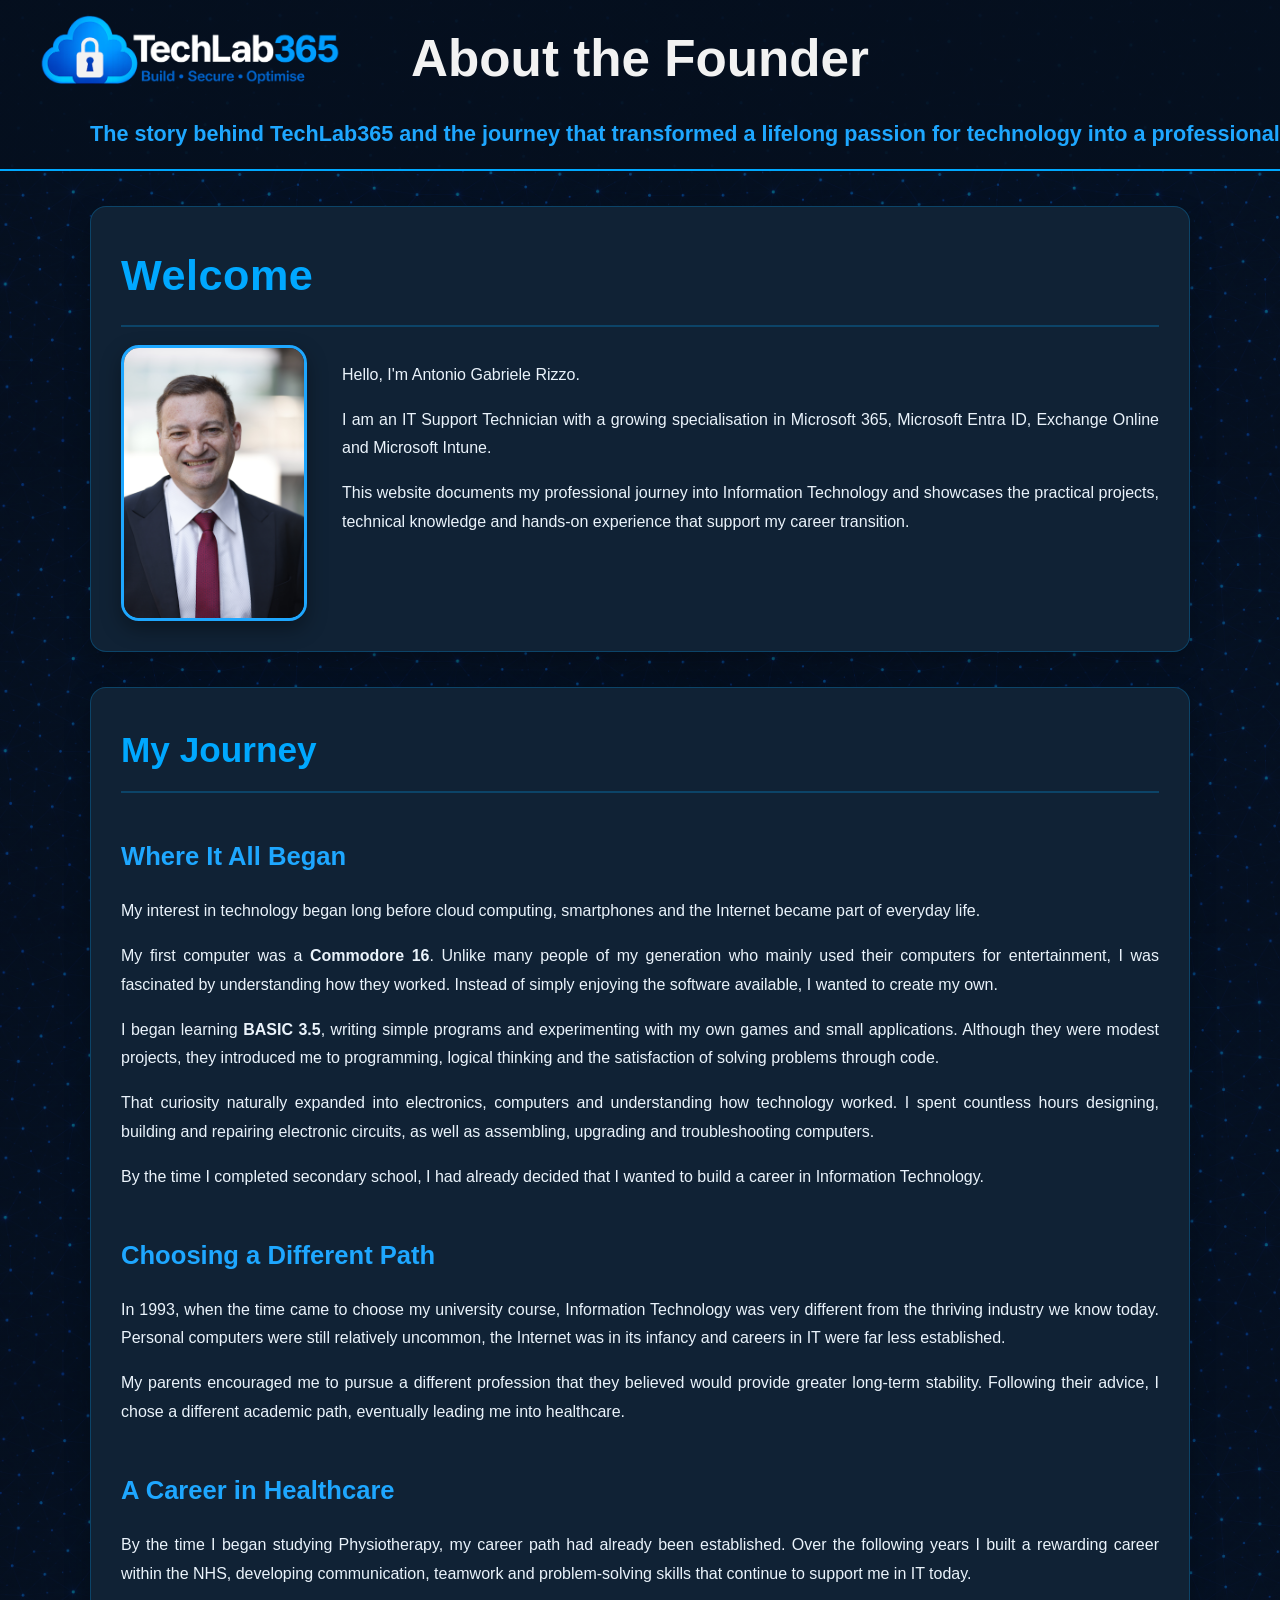
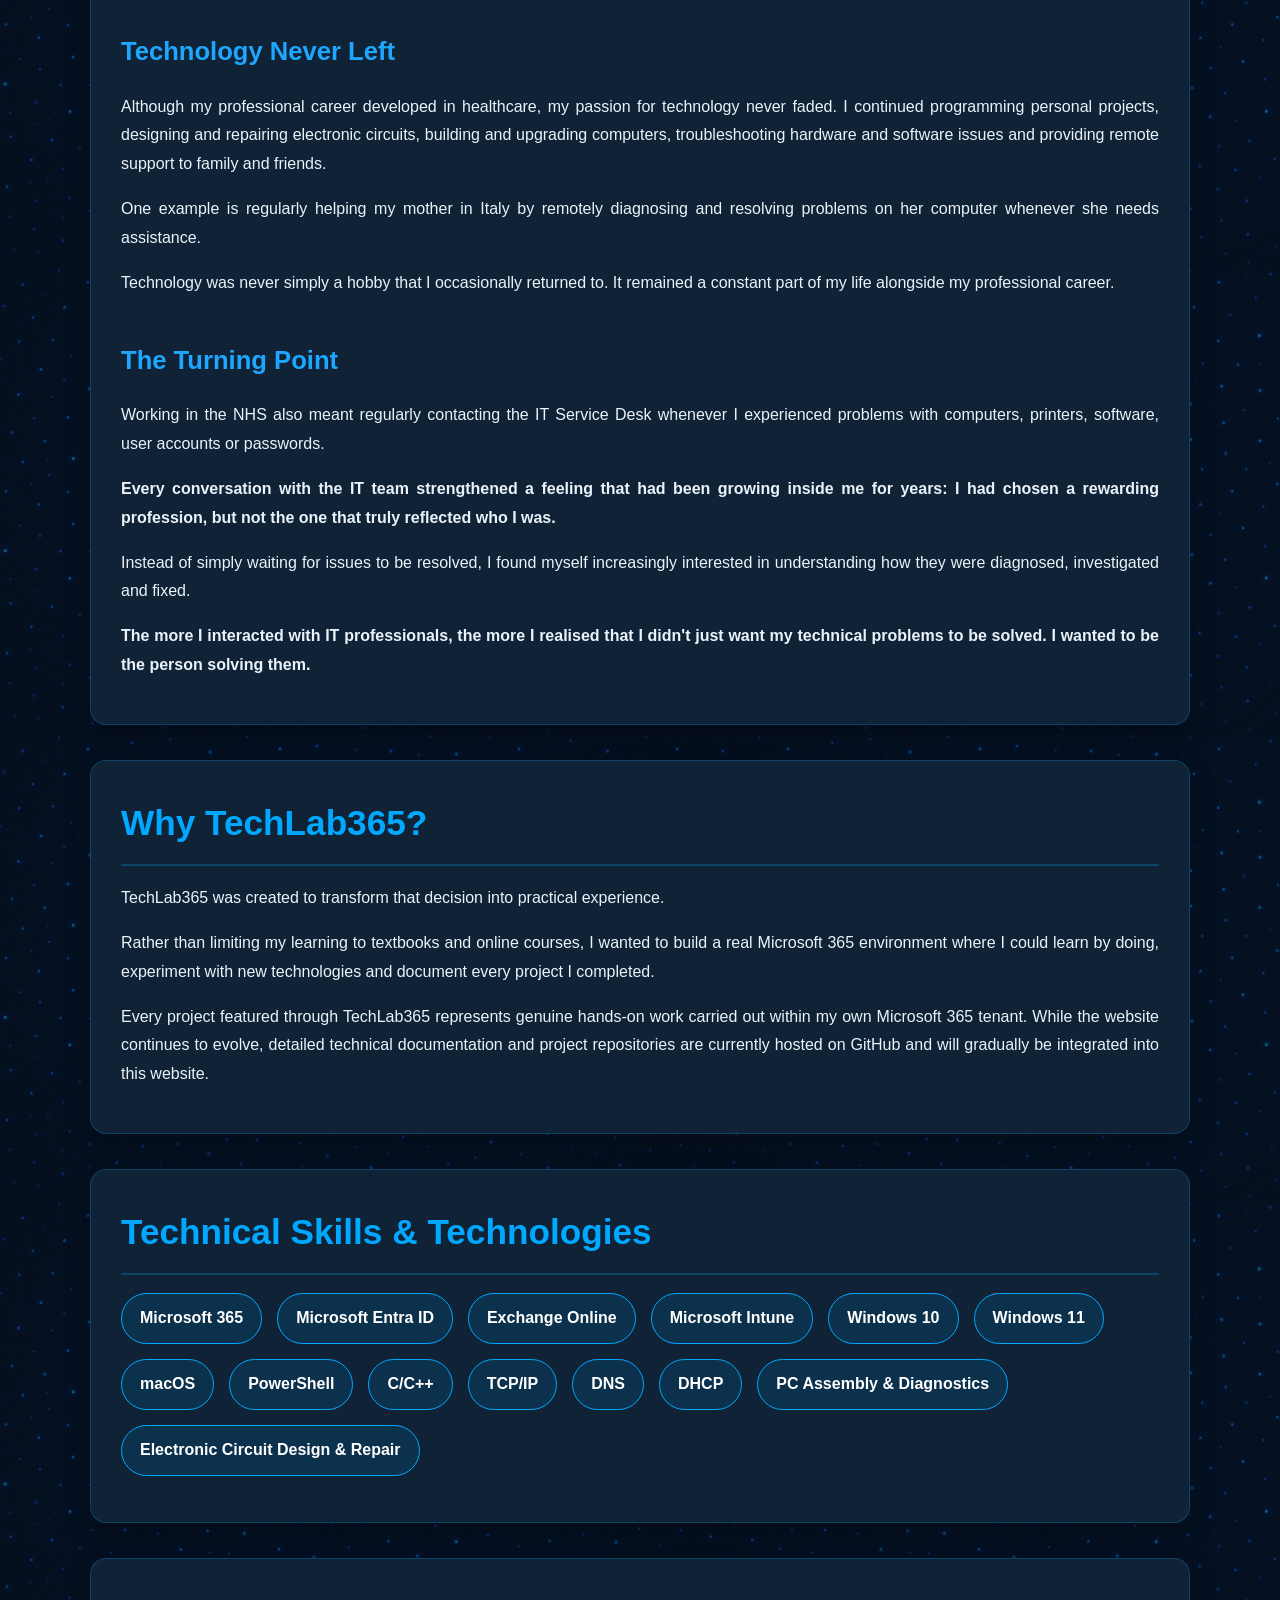
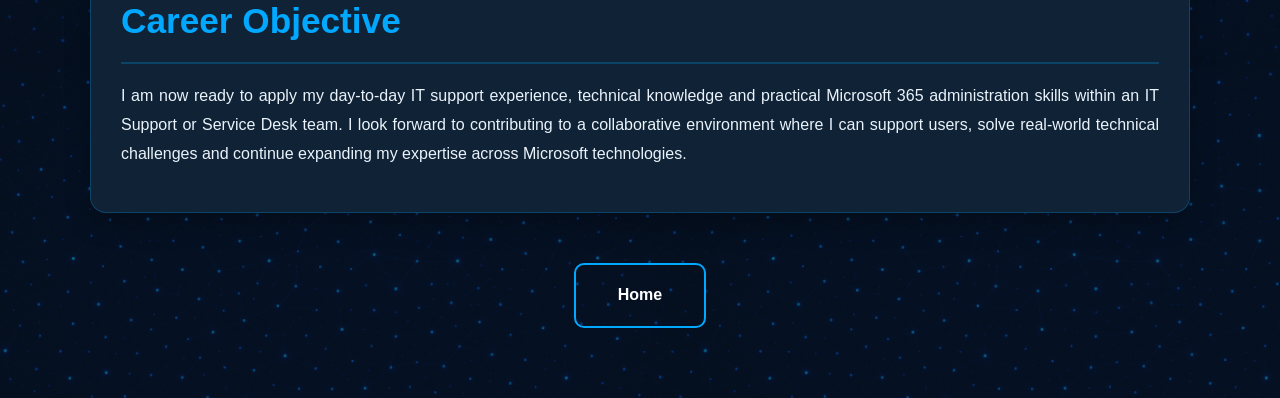
==== about.html @ 06729725 "New js" ====
<!doctype html>
<html lang="en-GB">
  <head>
    <meta charset="UTF-8" />
    <meta name="viewport" content="width=device-width, initial-scale=1.0" />
    <title>About Me | TechLab365</title>
    <link rel="stylesheet" href="assets/css/about.css" />
  </head>
  <body>
    <header class="about-hero">
      <img
        src="assets/img/logo/TechLab365-Light.png"
        alt="TechLab365 Logo"
        class="about-logo"
      />

      <h1>About the Founder</h1>

      <p class="hero-tagline">
        The story behind TechLab365 and the journey that transformed a lifelong
        passion for technology into a professional IT career.
      </p>
    </header>

    <main class="about-container">
      <section class="card">
        <h2>Welcome</h2>

        <div class="welcome-container">
          <img
            src="assets/img/profile/antonio-gabriele-rizzo.png"
            alt="Antonio Gabriele Rizzo"
            class="profile-photo"
          />

          <div class="welcome-text">
            <p>Hello, I'm Antonio Gabriele Rizzo.</p>

            <p>
              I am an IT Support Technician with a growing specialisation in
              Microsoft 365, Microsoft Entra ID, Exchange Online and Microsoft
              Intune.
            </p>

            <p>
              This website documents my professional journey into Information
              Technology and showcases the practical projects, technical
              knowledge and hands-on experience that support my career
              transition.
            </p>
          </div>
        </div>
      </section>

      <section class="card">
        <h2>My Journey</h2>

        <h3>Where It All Began</h3>

        <p>
          My interest in technology began long before cloud computing,
          smartphones and the Internet became part of everyday life.
        </p>

        <p>
          My first computer was a <strong>Commodore 16</strong>. Unlike many
          people of my generation who mainly used their computers for
          entertainment, I was fascinated by understanding how they worked.
          Instead of simply enjoying the software available, I wanted to create
          my own.
        </p>

        <p>
          I began learning <strong>BASIC 3.5</strong>, writing simple programs
          and experimenting with my own games and small applications. Although
          they were modest projects, they introduced me to programming, logical
          thinking and the satisfaction of solving problems through code.
        </p>

        <p>
          That curiosity naturally expanded into electronics, computers and
          understanding how technology worked. I spent countless hours
          designing, building and repairing electronic circuits, as well as
          assembling, upgrading and troubleshooting computers.
        </p>

        <p>
          By the time I completed secondary school, I had already decided that I
          wanted to build a career in Information Technology.
        </p>

        <h3>Choosing a Different Path</h3>

        <p>
          In 1993, when the time came to choose my university course,
          Information Technology was very different from the thriving industry
          we know today. Personal computers were still relatively uncommon, the
          Internet was in its infancy and careers in IT were far less
          established.
        </p>

        <p>
          My parents encouraged me to pursue a different profession that they
          believed would provide greater long-term stability. Following their
          advice, I chose a different academic path, eventually leading me into
          healthcare.
        </p>

        <h3>A Career in Healthcare</h3>

        <p>
          By the time I began studying Physiotherapy, my career path had already
          been established. Over the following years I built a rewarding career
          within the NHS, developing communication, teamwork and problem-solving
          skills that continue to support me in IT today.
        </p>

        <h3>Technology Never Left</h3>

        <p>
          Although my professional career developed in healthcare, my passion
          for technology never faded. I continued programming personal projects,
          designing and repairing electronic circuits, building and upgrading
          computers, troubleshooting hardware and software issues and providing
          remote support to family and friends.
        </p>

        <p>
          One example is regularly helping my mother in Italy by remotely
          diagnosing and resolving problems on her computer whenever she needs
          assistance.
        </p>

        <p>
          Technology was never simply a hobby that I occasionally returned to.
          It remained a constant part of my life alongside my professional
          career.
        </p>

        <h3>The Turning Point</h3>

        <p>
          Working in the NHS also meant regularly contacting the IT Service Desk
          whenever I experienced problems with computers, printers, software,
          user accounts or passwords.
        </p>

        <p>
          <strong
            >Every conversation with the IT team strengthened a feeling that had
            been growing inside me for years: I had chosen a rewarding
            profession, but not the one that truly reflected who I was.</strong
          >
        </p>

        <p>
          Instead of simply waiting for issues to be resolved, I found myself
          increasingly interested in understanding how they were diagnosed,
          investigated and fixed.
        </p>

        <p>
          <strong
            >The more I interacted with IT professionals, the more I realised
            that I didn't just want my technical problems to be solved. I wanted
            to be the person solving them.</strong
          >
        </p>
      </section>

      <section class="card">
        <h2>Why TechLab365?</h2>

        <p>
          TechLab365 was created to transform that decision into practical
          experience.
        </p>

        <p>
          Rather than limiting my learning to textbooks and online courses, I
          wanted to build a real Microsoft 365 environment where I could learn
          by doing, experiment with new technologies and document every project
          I completed.
        </p>

        <p>
          Every project featured through TechLab365 represents genuine hands-on
          work carried out within my own Microsoft 365 tenant. While the website
          continues to evolve, detailed technical documentation and project
          repositories are currently hosted on GitHub and will gradually be
          integrated into this website.
        </p>
      </section>

      <section class="card">
        <h2>Technical Skills &amp; Technologies</h2>

        <ul class="skills">
          <li>Microsoft 365</li>
          <li>Microsoft Entra ID</li>
          <li>Exchange Online</li>
          <li>Microsoft Intune</li>
          <li>Windows 10</li>
          <li>Windows 11</li>
          <li>macOS</li>
          <li>PowerShell</li>
          <li>C/C++</li>
          <li>TCP/IP</li>
          <li>DNS</li>
          <li>DHCP</li>
          <li>PC Assembly & Diagnostics</li>
          <li>Electronic Circuit Design & Repair</li>
        </ul>
      </section>

      <section class="card">
        <h2>Career Objective</h2>

        <p>
          I am now ready to apply my day-to-day IT support experience, technical
          knowledge and practical Microsoft 365 administration skills within an
          IT Support or Service Desk team. I look forward to contributing to a
          collaborative environment where I can support users, solve real-world
          technical challenges and continue expanding my expertise across
          Microsoft technologies.
        </p>
      </section>

      <div class="buttons">
        <a href="index.html">Home</a>
      </div>
    </main>
<script src="js/visitor-notify.js"></script>
      </body>
</html>
---- assets/css/about.css ----
/* ==========================================================
   TechLab365 - About Me 2.0 Styles
   ========================================================== */

body {
  margin: 0;
  font-family: Calibri, "Segoe UI", Arial, sans-serif;
  color: #eaf3fb;
  line-height: 1.8;

  background:
    linear-gradient(rgba(8, 21, 35, 0.6), rgba(8, 21, 35, 0.6)),
    url("../img/backgrounds/about-background.png");

  background-repeat: repeat;
  background-position: top left;
  background-size: 700px auto;
  background-color: #081523;
}

.about-hero {
  position: relative;

  margin-top: -20px;

  padding: 15px 50px 15px;

  text-align: center;

  background: linear-gradient(rgba(5, 15, 30, 0.88), rgba(5, 15, 30, 0.88));

  border-bottom: 2px solid #00a8ff;
}

.about-hero h1 {
  font-size: 3.2rem;

  text-align: center;

  color: #f2f2f2;

  margin: 18px 0 10px;
}

.about-hero h2 {
  font-size: 1.35rem;
  font-weight: 400;
  margin: 15px 0;
  color: #c8d8e8;
}

.hero-tagline {
  max-width: 1100px;

  margin: 0 auto;

  white-space: nowrap;

  text-align: center;

  color: #1ea7ff;

  font-size: 1.35rem;

  font-weight: 600;
}

.location {
  color: #d5e6f6;
}

.about-container {
  width: min(1100px, 92%);
  margin: 35px auto;
}

.card {
  background: #102235;
  border: 1px solid rgba(0, 168, 255, 0.25);
  border-radius: 16px;
  padding: 30px;
  margin-bottom: 35px;
  box-shadow: 0 10px 25px rgba(0, 0, 0, 0.25);
}

.card h2 {
  color: #00a8ff;
  margin-top: 0;
  margin-bottom: 18px;
  font-size: 2.2rem;
  border-bottom: 2px solid rgba(0, 168, 255, 0.25);
  padding-bottom: 10px;
}

.about-container .card:nth-of-type(1) h2 {
  font-size: 2.7rem;
  letter-spacing: 0.5px;
}

.card h3 {
  color: #1ea7ff;

  font-size: 1.6rem;

  margin-top: 40px;

  margin-bottom: 18px;

  font-weight: 700;
}

.card p {
  text-align: justify;
  margin-bottom: 14px;
}

.skills {
  list-style: none;
  padding: 0;
  display: flex;
  flex-wrap: wrap;
  gap: 15px;
}

.skills li {
  background: #0b314d;
  border: 1px solid #00a8ff;
  color: #fff;
  border-radius: 30px;
  padding: 10px 18px;
  font-weight: 600;
}

.buttons {
  text-align: center;
  margin: 50px 0 70px;
}

.buttons a {
  display: inline-block;
  padding: 16px 42px;
  border: 2px solid #00a8ff;
  border-radius: 10px;
  text-decoration: none;
  color: #fff;
  font-weight: bold;
  transition: 0.3s;
}

.buttons a:hover {
  background: #00a8ff;
}

@media (max-width: 768px) {
  .about-hero h1 {
    margin: 60px 0 15px;

    font-size: 3rem;

    text-align: center;

    color: #f2f2f2;
  }

  .about-hero h2 {
    font-size: 1.1rem;
  }

  .card {
    padding: 25px;
  }

  .profile-photo {
    width: 170px;
    height: 170px;
  }
}

/* ---------- About Logo ---------- */

.about-logo {
  position: absolute;

  top: 35px;

  left: 40px;

  width: 300px;

  z-index: 10;
}

/* ---------- Welcome Section ---------- */

.welcome-container {
  display: flex;

  align-items: flex-start;

  gap: 35px;

  margin-top: 12px;
}

.profile-photo {
  width: 180px;

  border-radius: 18px;

  border: 3px solid #1ea7ff;

  flex-shrink: 0;

  box-shadow: 0 8px 20px rgba(0, 0, 0, 0.35);
}

.welcome-text {
  flex: 1;
}

.welcome-text p {
  padding-top: 0px;
  text-align: justify;
}

/* ==========================================================
   MOBILE
========================================================== */

@media (max-width: 768px) {
  body {
    overflow-x: hidden;
  }

  .about-hero {
    padding: 28px 20px 20px;
  }

  .about-logo {
    position: static;
    display: block;
    width: 310px;
    max-width: 88%;
    margin: 8px auto 18px;
  }

  .about-hero h1 {
    font-size: 2.05rem;
    margin: 0 0 14px;
    line-height: 1.15;
  }

  .hero-tagline {
    white-space: normal;
    text-align: justify;
    text-align-last: center;
    font-size: 1.02rem;
    line-height: 1.8;
    padding: 0 8px;
  }

  .about-container {
    width: 94%;
    margin: 16px auto;
  }

  .card {
    padding: 10px 18px 18px;
  }

  .card h2 {
    font-size: 1.65rem;

    margin-top: 0;

    margin-bottom: 8px;

    padding-bottom: 8px;
  }

  /* ONLY THE FIRST CARD (WELCOME) */

  .about-container .card:first-child h2 {
    font-size: 1.65rem !important;

    margin: 0 0 6px 0 !important;

    padding-bottom: 6px !important;

    line-height: 1.1 !important;
  }

  .welcome-container {
    display: flex;

    flex-direction: column;

    align-items: center;

    gap: 0px;

    margin-top: 12px;
  }

  .profile-photo {
    width: 140px;
    max-width: 70%;
    height: auto;
    display: block;
    margin: 0 auto;
    border-radius: 18px;
    object-fit: cover;
    object-position: center top;
  }

  .welcome-text p {
    font-size: 1.08rem;
    line-height: 1.85;
    text-align: justify;
  }
}

/* ==========================================================
   TABLET
========================================================== */

@media screen and (min-width: 769px) and (max-width: 1600px) and (hover: none) {
  .about-logo {
    width: 240px;
    top: 30px;
    left: 22px;
  }

  .about-hero {
    padding: 16px 30px 14px;
  }

  .about-hero h1 {
    margin: 6px 0 10px;
  }

  .hero-tagline {
    max-width: 92%;
    font-size: 1.08rem;
    line-height: 1.45;
    margin: 0 auto;
  }

  .about-container {
    width: 92%;
    margin: 12px auto;
  }

  .card {
    padding: 22px;
    margin-bottom: 24px;
  }

  .card h2 {
    margin-bottom: 10px;
  }

  .welcome-container {
    align-items: flex-start;
    gap: 28px;
    margin-top: 4px;
  }

  .profile-photo {
    width: 170px;
    height: auto;
  }

  .welcome-text p {
    line-height: 1.75;
  }
}
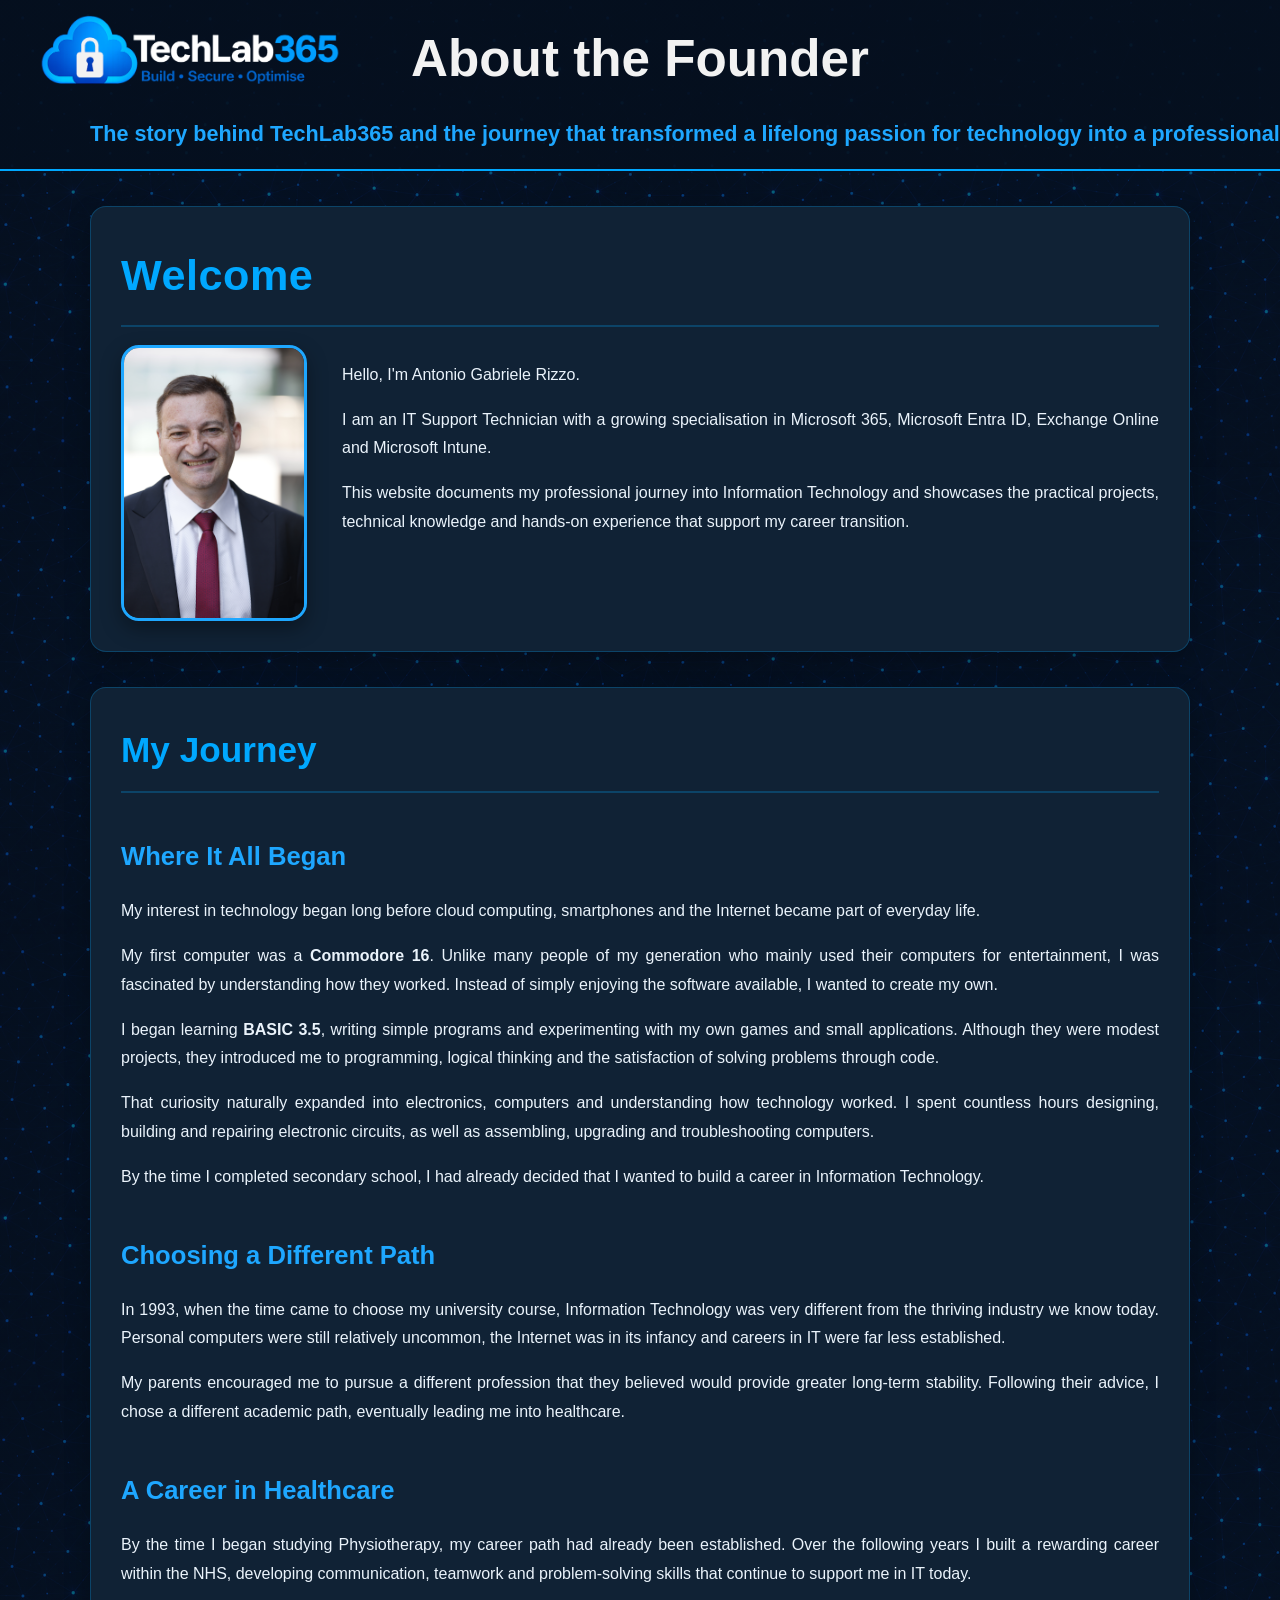
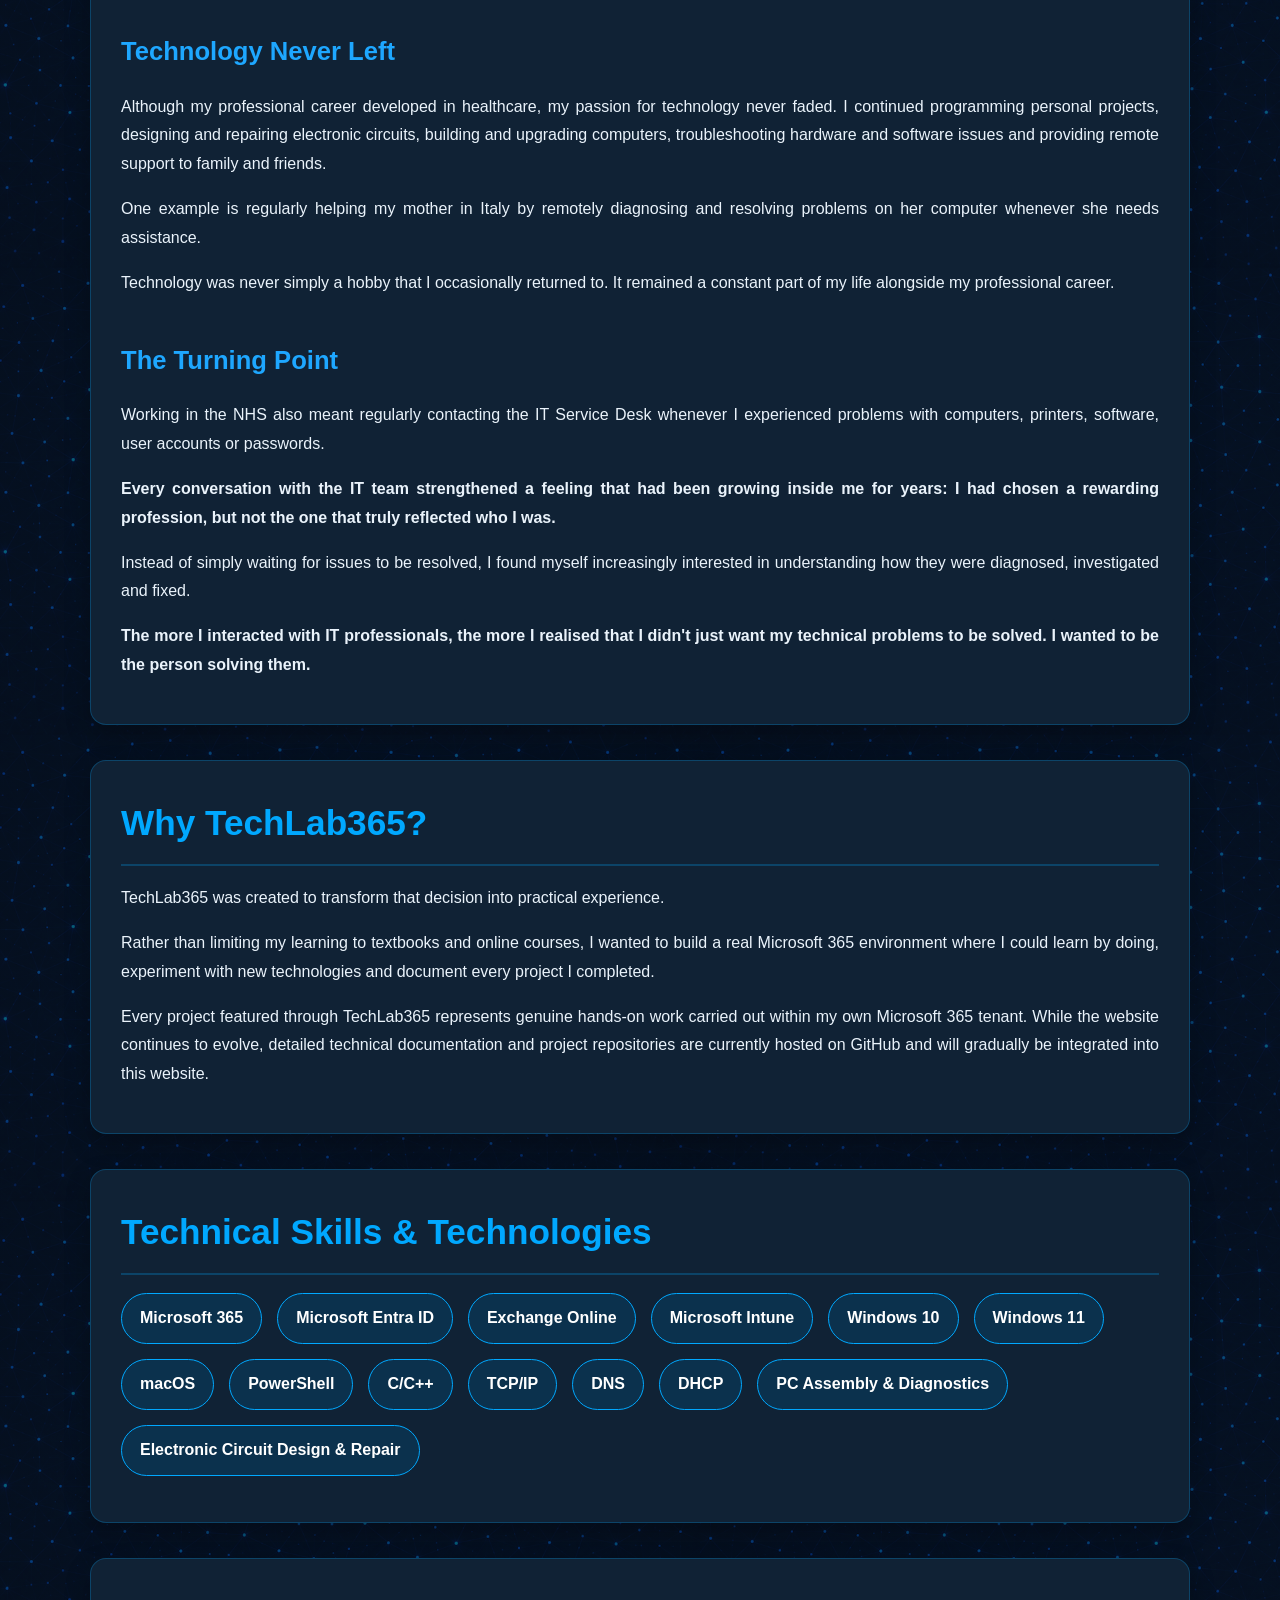
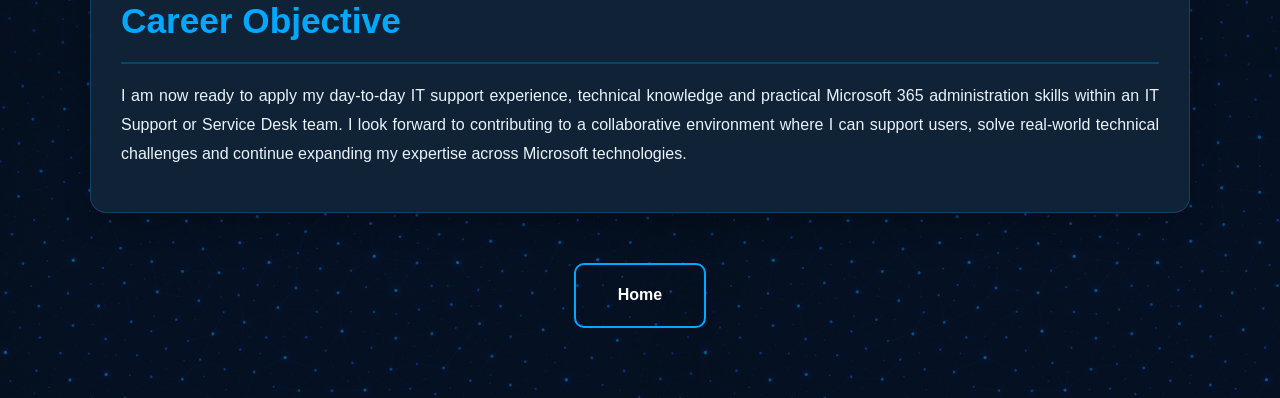
==== commit e78ddb66: "Script" ====
--- a/about.html
+++ b/about.html
@@ -230,6 +230,6 @@
         <a href="index.html">Home</a>
       </div>
     </main>
-<script src="js/visitor-notify.js"></script>
+<script src="assets/js/visitor-notify.js"></script>
       </body>
 </html>
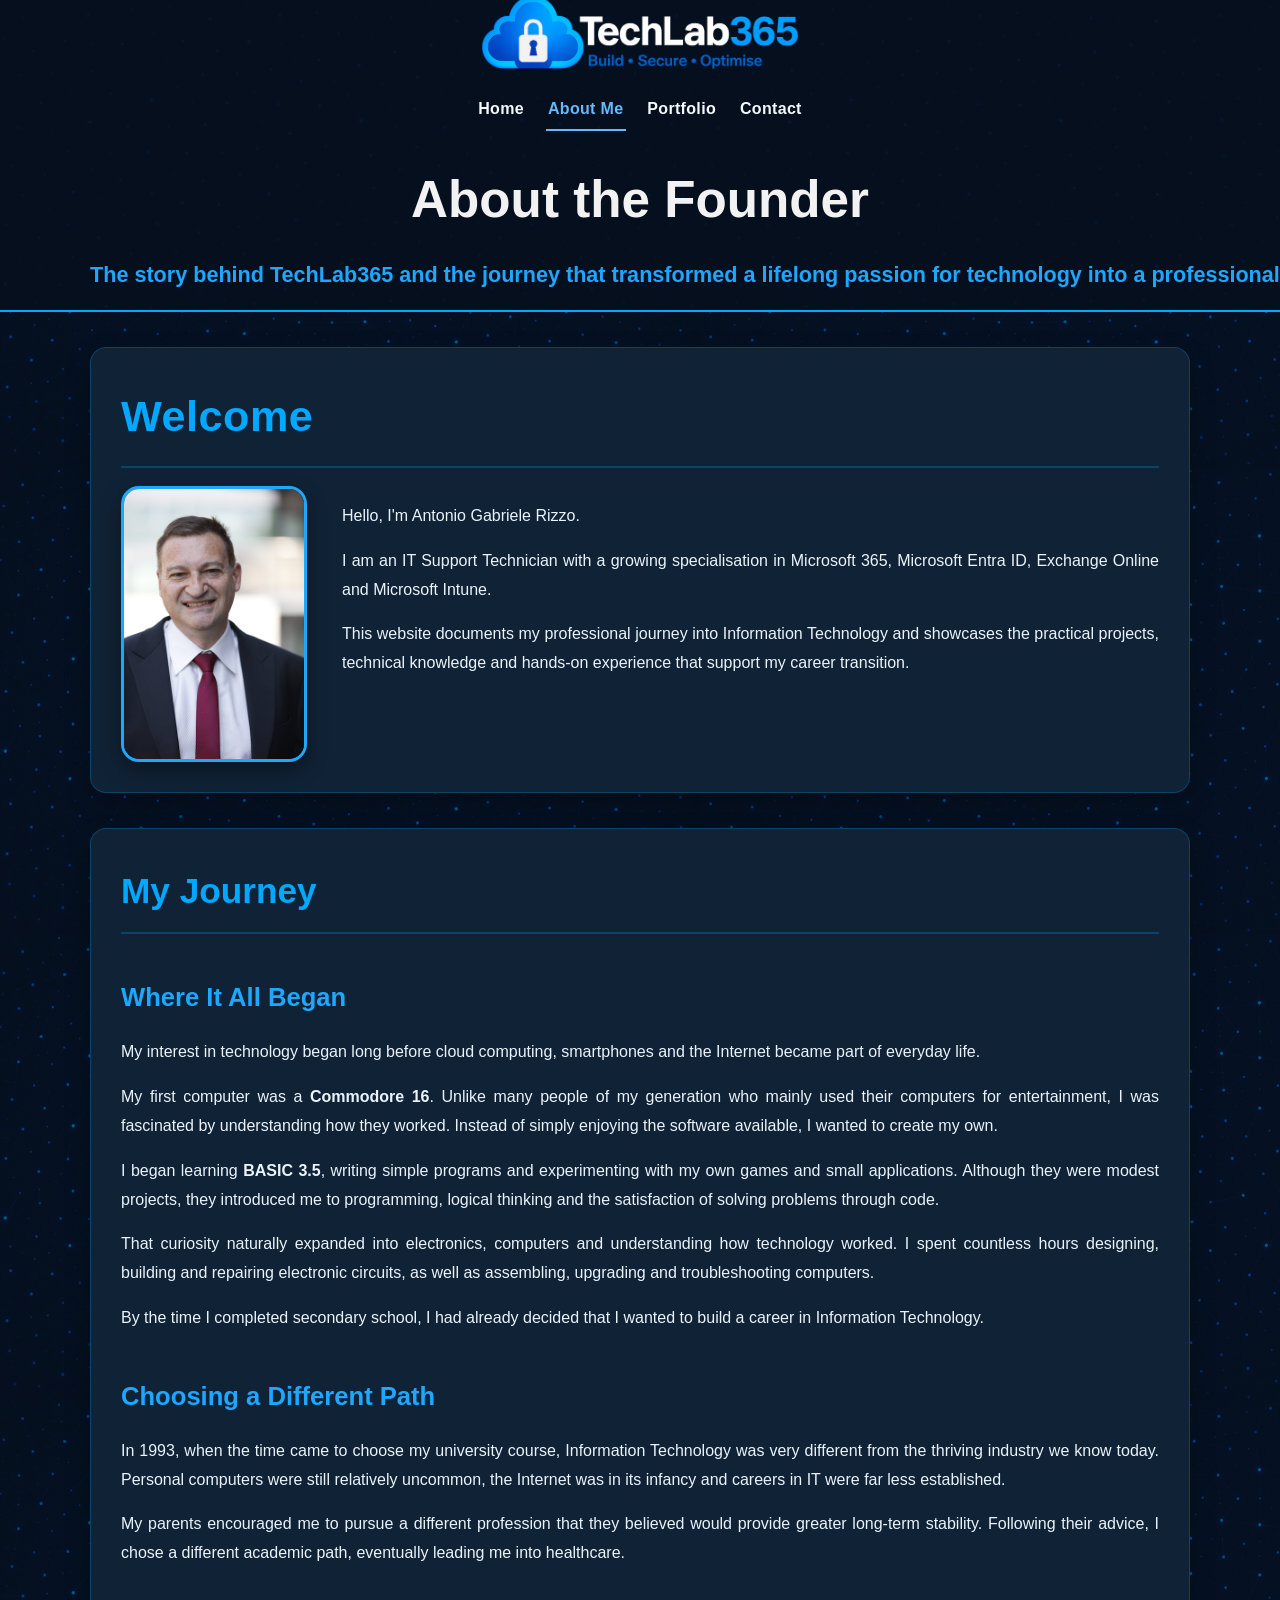
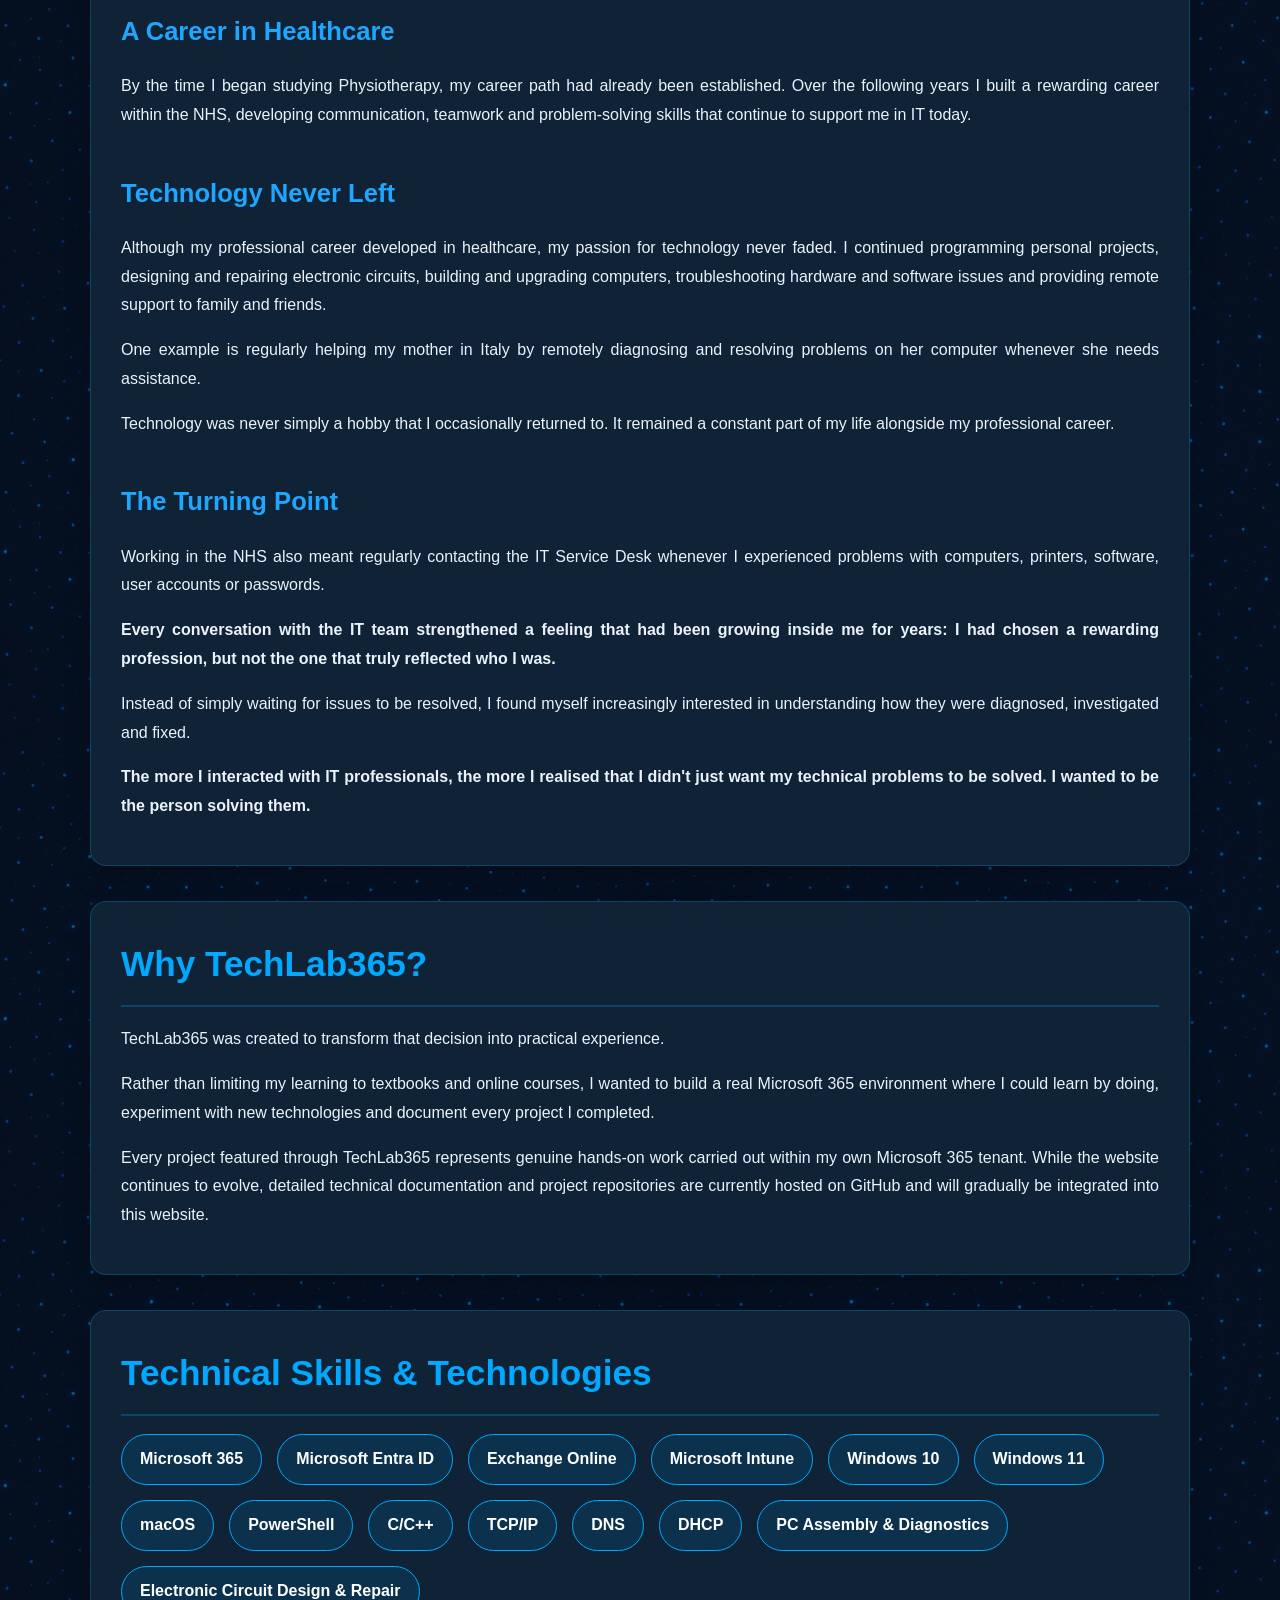
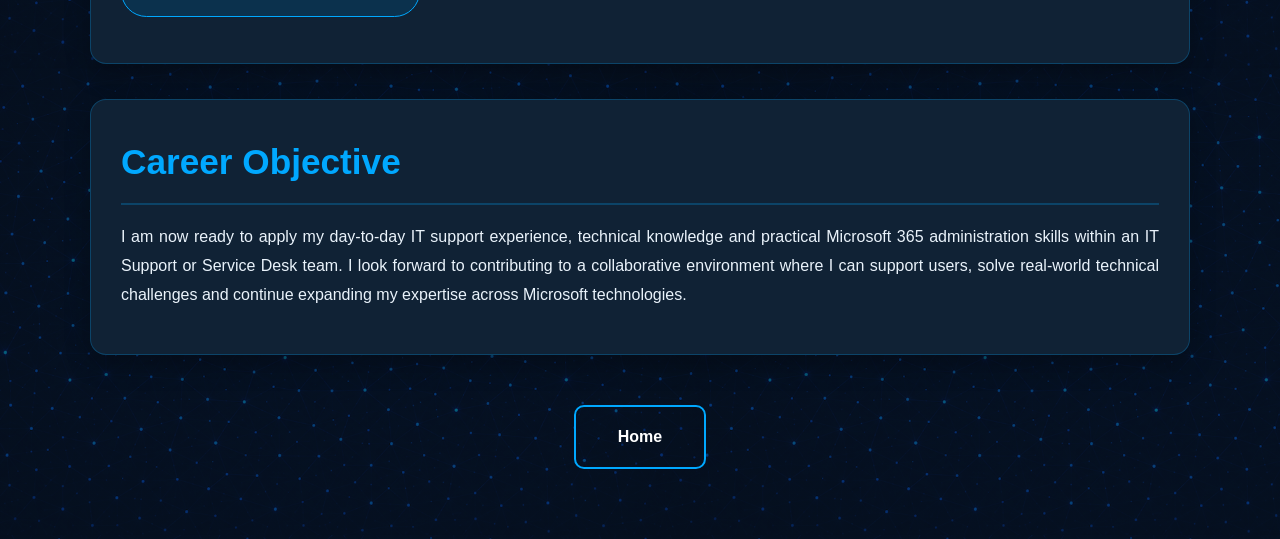
==== commit 289b4e14: "Homepage responsive layout approved and saved as baseline" ====
--- a/about.html
+++ b/about.html
@@ -8,11 +8,34 @@
   </head>
   <body>
     <header class="about-hero">
-      <img
-        src="assets/img/logo/TechLab365-Light.png"
-        alt="TechLab365 Logo"
-        class="about-logo"
-      />
+      <div class="site-header">
+        <a href="index.html" class="logo-link">
+          <img
+            src="assets/img/logo/TechLab365-Light.png"
+            alt="TechLab365 Logo"
+            class="about-logo"
+          />
+        </a>
+
+        <nav class="site-nav" aria-label="Primary">
+          <button
+            class="nav-toggle"
+            type="button"
+            aria-expanded="false"
+            aria-label="Toggle navigation"
+          >
+            <span></span>
+            <span></span>
+            <span></span>
+          </button>
+          <ul class="nav-links">
+            <li><a href="index.html">Home</a></li>
+            <li><a href="about.html" class="active">About Me</a></li>
+            <li><a href="portfolio.html">Portfolio</a></li>
+            <li><a href="contact.html">Contact</a></li>
+          </ul>
+        </nav>
+      </div>
 
       <h1>About the Founder</h1>
 
@@ -230,6 +253,25 @@
         <a href="index.html">Home</a>
       </div>
     </main>
-<script src="assets/js/visitor-notify.js"></script>
-      </body>
+    <script>
+      document.addEventListener("DOMContentLoaded", function () {
+        document.querySelectorAll(".site-nav").forEach(function (nav) {
+          const toggle = nav.querySelector(".nav-toggle");
+          if (!toggle) return;
+
+          toggle.addEventListener("click", function () {
+            const expanded = nav.classList.toggle("nav-open");
+            toggle.setAttribute("aria-expanded", expanded ? "true" : "false");
+          });
+
+          nav.querySelectorAll(".nav-links a").forEach(function (link) {
+            link.addEventListener("click", function () {
+              nav.classList.remove("nav-open");
+              toggle.setAttribute("aria-expanded", "false");
+            });
+          });
+        });
+      });
+    </script>
+  </body>
 </html>
--- a/assets/css/about.css
+++ b/assets/css/about.css
@@ -176,17 +176,82 @@
   }
 }
 
-/* ---------- About Logo ---------- */
+/* ---------- Shared Header ---------- */
+
+.site-header {
+  display: flex;
+  flex-direction: column;
+  align-items: center;
+  gap: 0.8rem;
+  width: 100%;
+  margin-bottom: 1rem;
+}
+
+.site-nav {
+  width: 100%;
+}
+
+.nav-toggle {
+  display: none;
+  border: 0;
+  background: transparent;
+  cursor: pointer;
+  width: 46px;
+  height: 46px;
+  align-items: center;
+  justify-content: center;
+  flex-direction: column;
+  gap: 5px;
+  padding: 0;
+}
+
+.nav-toggle::-webkit-details-marker {
+  display: none;
+}
+
+.nav-toggle span {
+  display: block;
+  width: 24px;
+  height: 2px;
+  background: #ffffff;
+}
+
+.nav-links {
+  display: flex;
+  justify-content: center;
+  align-items: center;
+  flex-wrap: wrap;
+  gap: 0.9rem 1.2rem;
+  list-style: none;
+  padding: 0.35rem 0;
+  margin: 0;
+}
+
+.nav-links a {
+  color: #f5f9fc;
+  text-decoration: none;
+  font-size: 1rem;
+  font-weight: 700;
+  letter-spacing: 0.02em;
+  padding: 0.3rem 0.15rem;
+  border-bottom: 2px solid transparent;
+  transition:
+    color 0.2s ease,
+    border-color 0.2s ease;
+}
+
+.nav-links a:hover,
+.nav-links a.active {
+  color: #66b9ff;
+  border-color: #66b9ff;
+}
 
 .about-logo {
-  position: absolute;
-
-  top: 35px;
-
-  left: 40px;
-
-  width: 300px;
-
+  position: static;
+  display: block;
+  width: clamp(220px, 28vw, 320px);
+  max-width: 100%;
+  margin: 0 auto 0.2rem;
   z-index: 10;
 }
 
@@ -236,10 +301,34 @@
     padding: 28px 20px 20px;
   }
 
+  .site-header {
+    margin-bottom: 0.8rem;
+  }
+
+  .nav-toggle {
+    display: flex;
+  }
+
+  .site-nav:not(.nav-open) .nav-links {
+    display: none;
+  }
+
+  .site-nav.nav-open .nav-links {
+    display: flex;
+  }
+
+  .nav-links {
+    flex-direction: column;
+    gap: 0.8rem;
+    padding: 0.85rem 1rem;
+    width: min(92vw, 320px);
+    background: rgba(5, 15, 30, 0.95);
+    border: 1px solid rgba(0, 168, 255, 0.25);
+    border-radius: 12px;
+  }
+
   .about-logo {
-    position: static;
-    display: block;
-    width: 310px;
+    width: min(72vw, 310px);
     max-width: 88%;
     margin: 8px auto 18px;
   }
@@ -375,3 +464,11 @@
     line-height: 1.75;
   }
 }
+
+.about-hero a {
+  display: inline-block;
+}
+
+.about-logo {
+  cursor: pointer;
+}
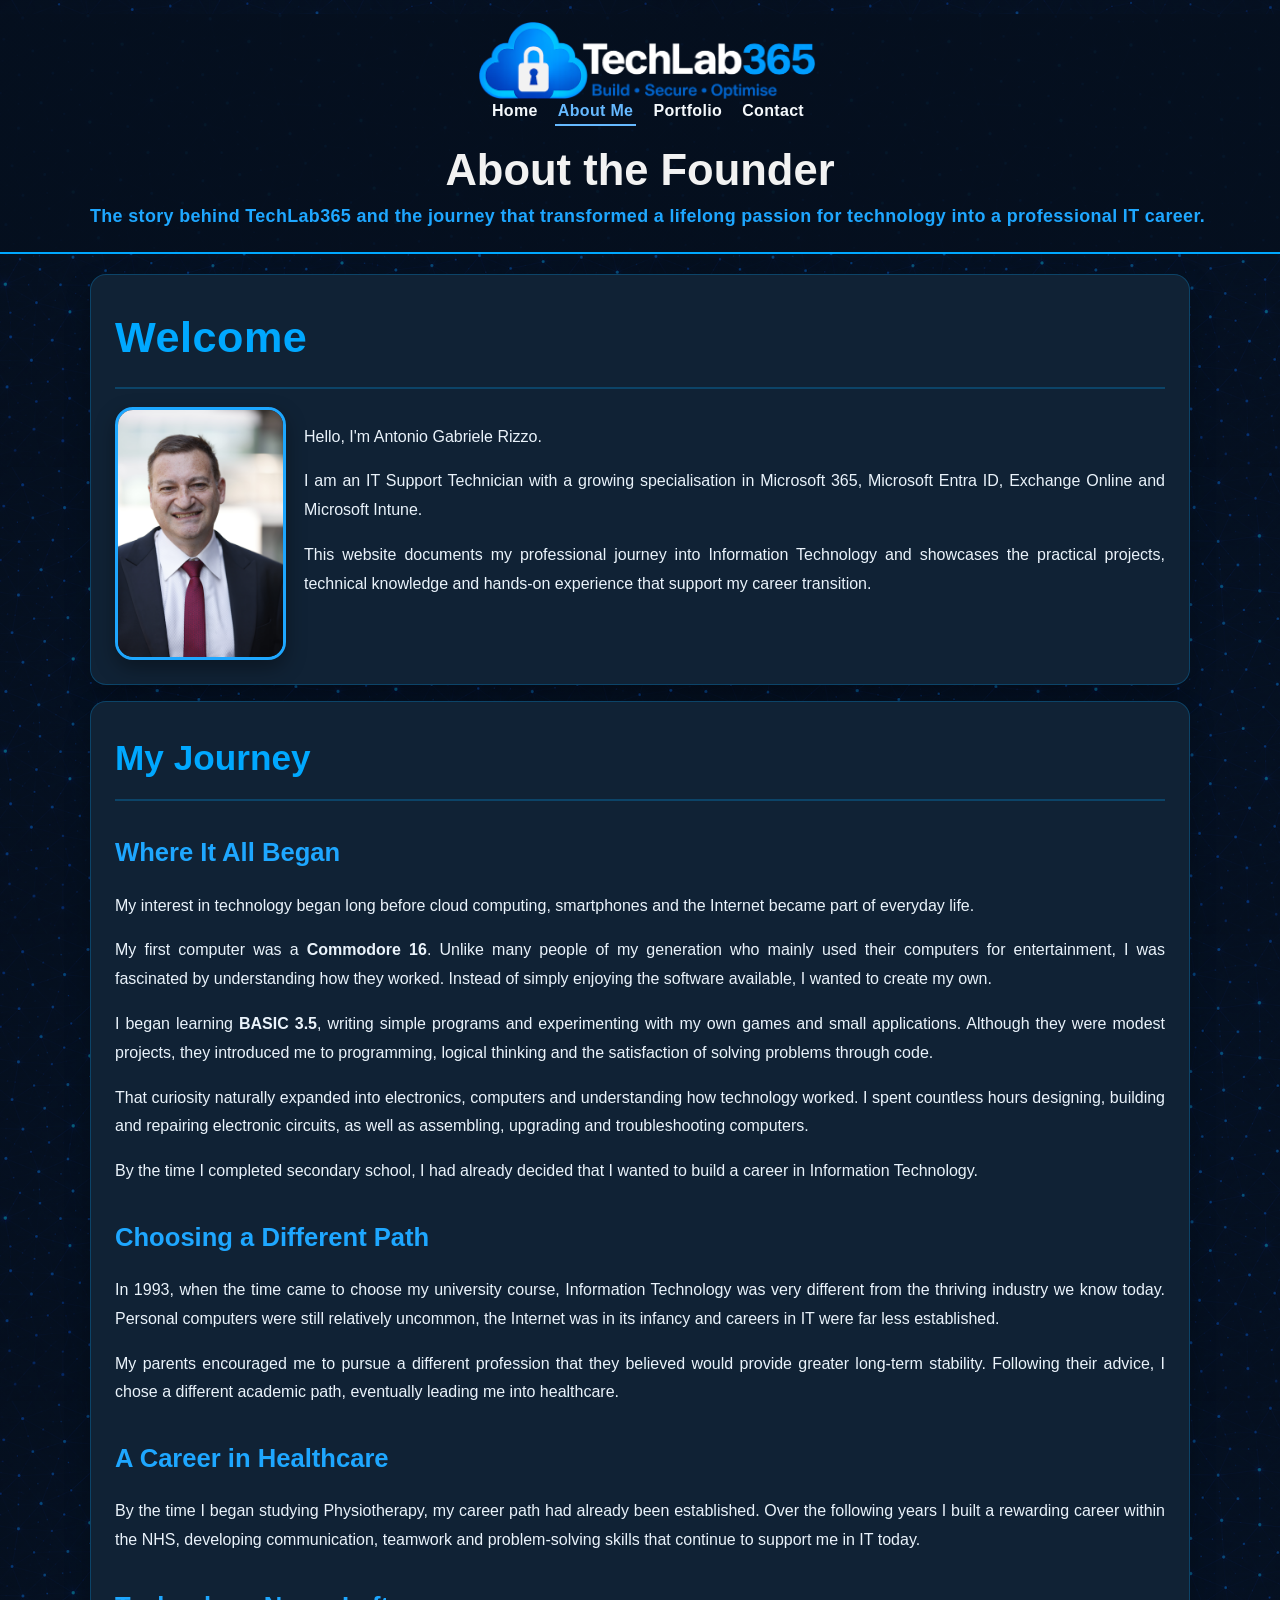
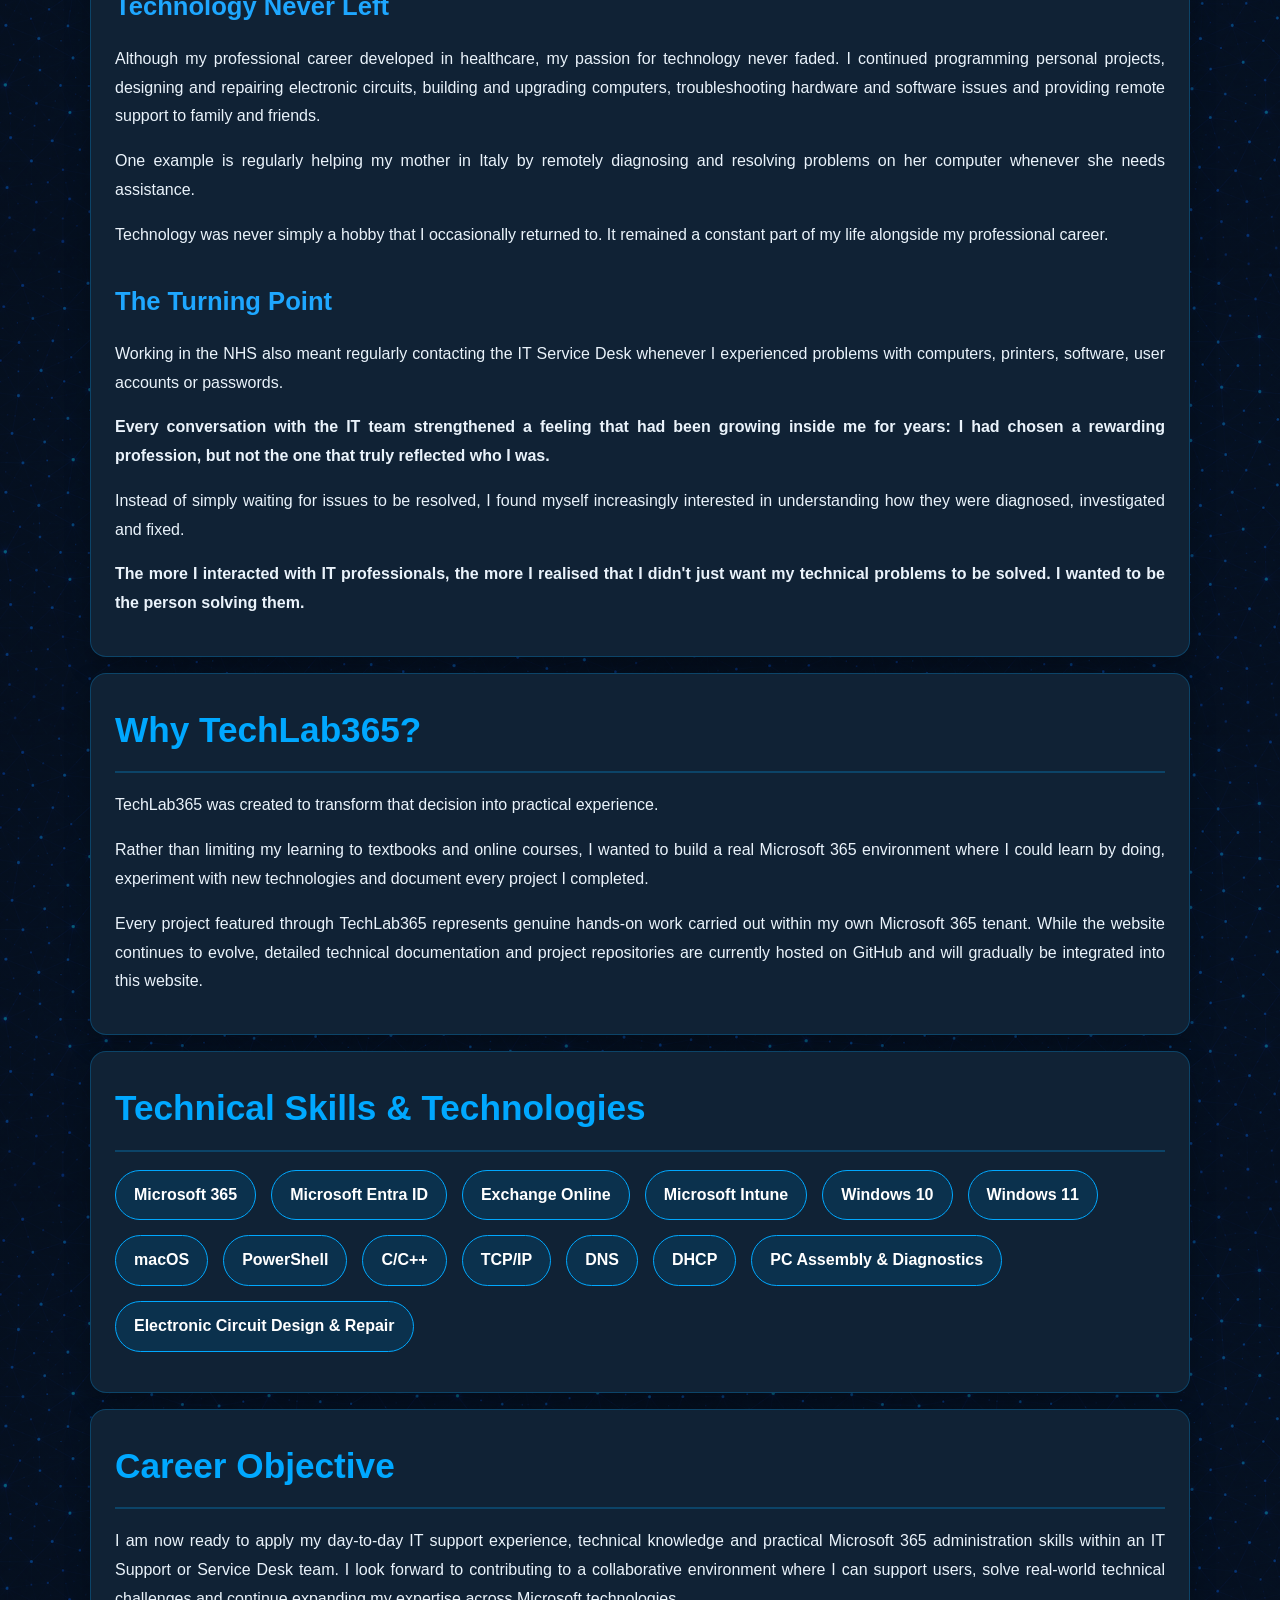
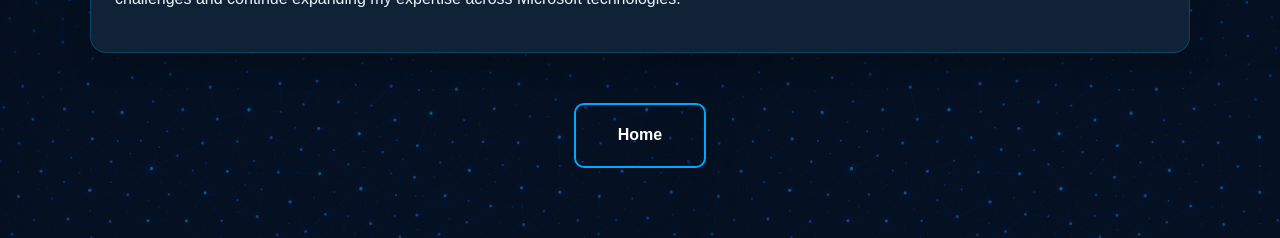
==== commit ec7a98ae: "About me and contact page updatedt message for your changes. Lines starting" ====
--- a/about.html
+++ b/about.html
@@ -37,8 +37,8 @@
         </nav>
       </div>
 
-      <h1>About the Founder</h1>
-
+      <h1>About the Founder</h1> 
+            
       <p class="hero-tagline">
         The story behind TechLab365 and the journey that transformed a lifelong
         passion for technology into a professional IT career.
--- a/assets/css/about.css
+++ b/assets/css/about.css
@@ -20,26 +20,18 @@
 
 .about-hero {
   position: relative;
-
-  margin-top: -20px;
-
-  padding: 15px 50px 15px;
-
+  margin-top: 0.9rem;
+  padding: 0.8rem 1.25rem 1.2rem;
   text-align: center;
-
   background: linear-gradient(rgba(5, 15, 30, 0.88), rgba(5, 15, 30, 0.88));
-
   border-bottom: 2px solid #00a8ff;
 }
 
 .about-hero h1 {
-  font-size: 3.2rem;
-
-  text-align: center;
-
+  font-size: clamp(2.2rem, 3.4vw, 2.9rem);
   color: #f2f2f2;
-
-  margin: 18px 0 10px;
+  margin: 1.2rem 0 0.35rem;
+  line-height: 1.15;
 }
 
 .about-hero h2 {
@@ -51,18 +43,13 @@
 
 .hero-tagline {
   max-width: 1100px;
-
   margin: 0 auto;
-
   white-space: nowrap;
-
   text-align: center;
-
   color: #1ea7ff;
-
-  font-size: 1.35rem;
-
+  font-size: clamp(1rem, 1.4vw, 1.2rem);
   font-weight: 600;
+  letter-spacing: 0.02em;
 }
 
 .location {
@@ -71,15 +58,15 @@
 
 .about-container {
   width: min(1100px, 92%);
-  margin: 35px auto;
+  margin: 20px auto;
 }
 
 .card {
   background: #102235;
   border: 1px solid rgba(0, 168, 255, 0.25);
   border-radius: 16px;
-  padding: 30px;
-  margin-bottom: 35px;
+  padding: 24px;
+  margin-bottom: 16px;
   box-shadow: 0 10px 25px rgba(0, 0, 0, 0.25);
 }
 
@@ -99,13 +86,9 @@
 
 .card h3 {
   color: #1ea7ff;
-
   font-size: 1.6rem;
-
-  margin-top: 40px;
-
-  margin-bottom: 18px;
-
+  margin-top: 28px;
+  margin-bottom: 14px;
   font-weight: 700;
 }
 
@@ -179,16 +162,23 @@
 /* ---------- Shared Header ---------- */
 
 .site-header {
+  position: relative;
+  width: min(100%, 1100px);
+  margin: -0.4rem auto 0;
   display: flex;
   flex-direction: column;
   align-items: center;
-  gap: 0.8rem;
-  width: 100%;
-  margin-bottom: 1rem;
+  gap: 0.05rem;
+  z-index: 120;
 }
 
 .site-nav {
   width: 100%;
+  display: flex;
+  justify-content: center;
+
+  position: relative;
+  left: 8px;
 }
 
 .nav-toggle {
@@ -221,10 +211,10 @@
   justify-content: center;
   align-items: center;
   flex-wrap: wrap;
-  gap: 0.9rem 1.2rem;
+  gap: clamp(0.8rem, 1.2vw, 1.35rem);
   list-style: none;
-  padding: 0.35rem 0;
-  margin: 0;
+  padding: 0;
+  margin: -3px 0 0;
 }
 
 .nav-links a {
@@ -247,28 +237,27 @@
 }
 
 .about-logo {
-  position: static;
+  position: relative;
+  left: 7px; /* move logo 5px to the right */
   display: block;
-  width: clamp(220px, 28vw, 320px);
+  width: clamp(235px, 29vw, 340px);
   max-width: 100%;
-  margin: 0 auto 0.2rem;
-  z-index: 10;
+  height: auto;
+  margin: 0 auto;
+  cursor: pointer;
 }
 
 /* ---------- Welcome Section ---------- */
 
 .welcome-container {
   display: flex;
-
   align-items: flex-start;
-
-  gap: 35px;
-
-  margin-top: 12px;
+  gap: 18px;
+  margin-top: 4px;
 }
 
 .profile-photo {
-  width: 180px;
+  width: 165px;
 
   border-radius: 18px;
 
@@ -284,7 +273,10 @@
 }
 
 .welcome-text p {
-  padding-top: 0px;
+.welcome-text p {
+  padding-top: 0;
+  margin: 0 0 10px;
+  line-height: 1.55;
   text-align: justify;
 }
 
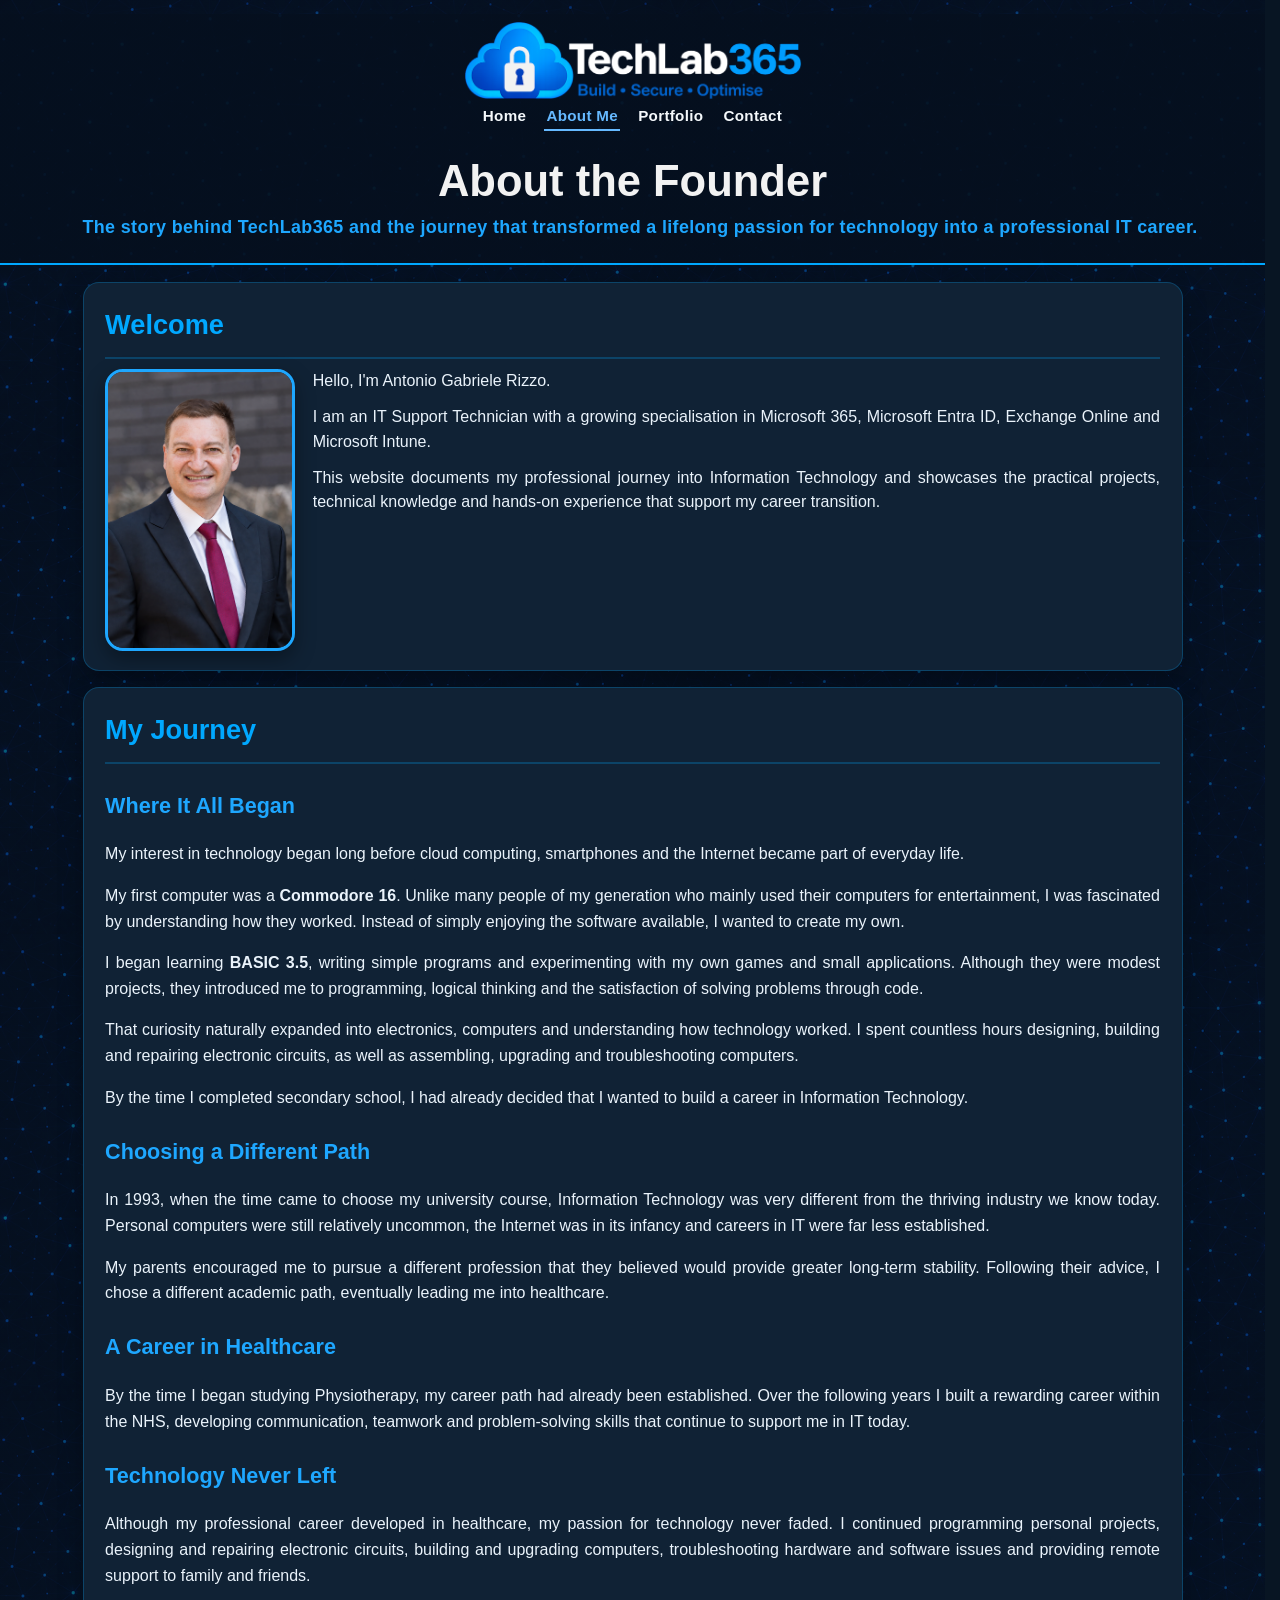
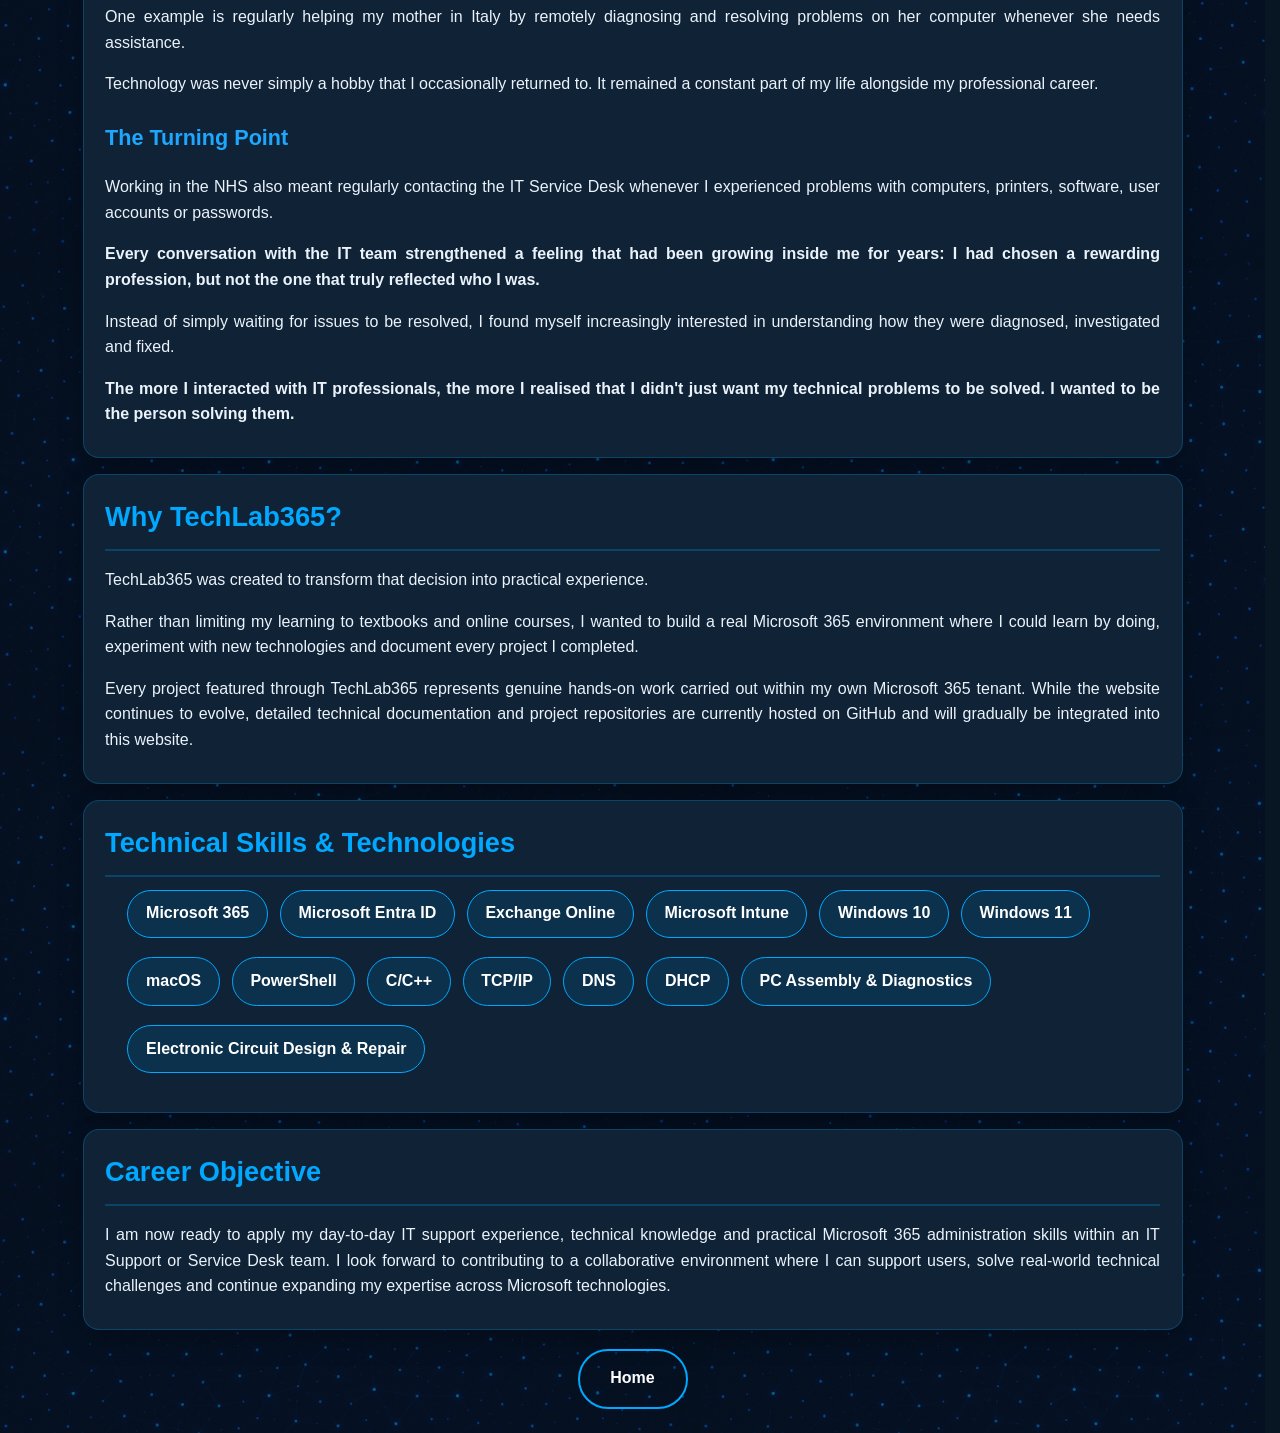
==== commit 46abe190: "Corrected portfolio, About Me and contact pages" ====
--- a/about.html
+++ b/about.html
@@ -3,17 +3,25 @@
   <head>
     <meta charset="UTF-8" />
     <meta name="viewport" content="width=device-width, initial-scale=1.0" />
+
     <title>About Me | TechLab365</title>
+
+    <meta
+      name="description"
+      content="Learn more about the founder of TechLab365, the professional journey, background, skills and motivations behind the project."
+    />
+
     <link rel="stylesheet" href="assets/css/about.css" />
   </head>
+
   <body>
-    <header class="about-hero">
+    <header class="page-hero">
       <div class="site-header">
         <a href="index.html" class="logo-link">
           <img
             src="assets/img/logo/TechLab365-Light.png"
             alt="TechLab365 Logo"
-            class="about-logo"
+            class="site-logo"
           />
         </a>
 
@@ -28,6 +36,7 @@
             <span></span>
             <span></span>
           </button>
+
           <ul class="nav-links">
             <li><a href="index.html">Home</a></li>
             <li><a href="about.html" class="active">About Me</a></li>
@@ -37,15 +46,19 @@
         </nav>
       </div>
 
-      <h1>About the Founder</h1> 
-            
+      <h1>About the Founder</h1>
+
       <p class="hero-tagline">
         The story behind TechLab365 and the journey that transformed a lifelong
         passion for technology into a professional IT career.
       </p>
     </header>
 
-    <main class="about-container">
+    <main class="page-container">
+
+      <!-- ==========================================================
+           CARD 1 — WELCOME
+      ========================================================== -->
       <section class="card">
         <h2>Welcome</h2>
 
@@ -75,6 +88,9 @@
         </div>
       </section>
 
+      <!-- ==========================================================
+           CARD 2 — MY JOURNEY
+      ========================================================== -->
       <section class="card">
         <h2>My Journey</h2>
 
@@ -129,7 +145,7 @@
           healthcare.
         </p>
 
-        <h3>A Career in Healthcare</h3>
+          <h3>A Career in Healthcare</h3>
 
         <p>
           By the time I began studying Physiotherapy, my career path had already
@@ -169,11 +185,11 @@
         </p>
 
         <p>
-          <strong
-            >Every conversation with the IT team strengthened a feeling that had
+          <strong>
+            Every conversation with the IT team strengthened a feeling that had
             been growing inside me for years: I had chosen a rewarding
-            profession, but not the one that truly reflected who I was.</strong
-          >
+            profession, but not the one that truly reflected who I was.
+          </strong>
         </p>
 
         <p>
@@ -183,14 +199,17 @@
         </p>
 
         <p>
-          <strong
-            >The more I interacted with IT professionals, the more I realised
+          <strong>
+            The more I interacted with IT professionals, the more I realised
             that I didn't just want my technical problems to be solved. I wanted
-            to be the person solving them.</strong
-          >
-        </p>
-      </section>
-
+            to be the person solving them.
+          </strong>
+        </p>
+      </section>
+
+      <!-- ==========================================================
+           CARD 3 — WHY TECHLAB365
+      ========================================================== -->
       <section class="card">
         <h2>Why TechLab365?</h2>
 
@@ -215,6 +234,9 @@
         </p>
       </section>
 
+      <!-- ==========================================================
+           CARD 4 — TECHNICAL SKILLS
+      ========================================================== -->
       <section class="card">
         <h2>Technical Skills &amp; Technologies</h2>
 
@@ -236,6 +258,9 @@
         </ul>
       </section>
 
+      <!-- ==========================================================
+           CARD 5 — CAREER OBJECTIVE
+      ========================================================== -->
       <section class="card">
         <h2>Career Objective</h2>
 
@@ -249,29 +274,52 @@
         </p>
       </section>
 
-      <div class="buttons">
+      <!-- ==========================================================
+           PAGE BUTTONS
+      ========================================================== -->
+      <div class="page-buttons">
         <a href="index.html">Home</a>
       </div>
+
     </main>
+
     <script>
       document.addEventListener("DOMContentLoaded", function () {
+
         document.querySelectorAll(".site-nav").forEach(function (nav) {
+
           const toggle = nav.querySelector(".nav-toggle");
+
           if (!toggle) return;
 
           toggle.addEventListener("click", function () {
+
             const expanded = nav.classList.toggle("nav-open");
-            toggle.setAttribute("aria-expanded", expanded ? "true" : "false");
+
+            toggle.setAttribute(
+              "aria-expanded",
+              expanded ? "true" : "false"
+            );
+
           });
 
           nav.querySelectorAll(".nav-links a").forEach(function (link) {
+
             link.addEventListener("click", function () {
+
               nav.classList.remove("nav-open");
+
               toggle.setAttribute("aria-expanded", "false");
+
             });
+
           });
+
         });
+
       });
     </script>
+
   </body>
 </html>
+      
--- a/assets/css/about.css
+++ b/assets/css/about.css
@@ -1,24 +1,132 @@
 /* ==========================================================
-   TechLab365 - About Me 2.0 Styles
-   ========================================================== */
+   TechLab365 - About Page 
+   ========================================================== */
+
+* {
+  box-sizing: border-box;
+}
+
+html {
+  scrollbar-gutter: stable;
+}
+
+html,
+body {
+  min-height: 100%;
+  overflow-x: hidden;
+}
 
 body {
   margin: 0;
   font-family: Calibri, "Segoe UI", Arial, sans-serif;
   color: #eaf3fb;
   line-height: 1.8;
-
   background:
     linear-gradient(rgba(8, 21, 35, 0.6), rgba(8, 21, 35, 0.6)),
     url("../img/backgrounds/about-background.png");
-
   background-repeat: repeat;
   background-position: top left;
   background-size: 700px auto;
   background-color: #081523;
 }
 
-.about-hero {
+/* ==========================================================
+   HEADER
+   ========================================================== */
+
+.site-header {
+  position: relative;
+  width: min(100%, 1100px);
+  margin: -0.4rem auto 0;
+  display: flex;
+  flex-direction: column;
+  align-items: center;
+  gap: 0.05rem;
+}
+
+.logo-link {
+  display: inline-block;
+  text-decoration: none;
+}
+
+.site-logo {
+  position: static;
+  display: block;
+  width: clamp(235px, 29vw, 340px);
+  max-width: 100%;
+  height: auto;
+  margin: 0 auto;
+  cursor: pointer;
+}
+
+/* ==========================================================
+   NAVIGATION
+   ========================================================== */
+
+.site-nav {
+  width: 100%;
+}
+
+.nav-toggle {
+  display: none;
+  border: 0;
+  background: transparent;
+  cursor: pointer;
+  width: 46px;
+  height: 46px;
+  align-items: center;
+  justify-content: center;
+  flex-direction: column;
+  gap: 5px;
+  padding: 0;
+}
+
+.nav-toggle span {
+  display: block;
+  width: 24px;
+  height: 2px;
+  background: #ffffff;
+}
+
+.nav-toggle::-webkit-details-marker {
+  display: none;
+}
+
+.nav-links {
+  display: flex;
+  justify-content: center;
+  align-items: center;
+  flex-wrap: wrap;
+  gap: clamp(0.8rem, 1.2vw, 1.35rem);
+  list-style: none;
+  padding: 0.15rem 0;
+  margin: 0;
+}
+
+.nav-links a {
+  color: #f5f9fc;
+  text-decoration: none;
+  font-size: clamp(0.95rem, 1vw, 1rem);
+  font-weight: 700;
+  letter-spacing: 0.02em;
+  padding: 0.3rem 0.15rem;
+  border-bottom: 2px solid transparent;
+  transition:
+    color 0.2s ease,
+    border-color 0.2s ease;
+}
+
+.nav-links a:hover,
+.nav-links a.active {
+  color: #66b9ff;
+  border-color: #66b9ff;
+}
+
+/* ==========================================================
+   HERO (Shared for Template + About)
+   ========================================================== */
+
+.page-hero {
   position: relative;
   margin-top: 0.9rem;
   padding: 0.8rem 1.25rem 1.2rem;
@@ -27,18 +135,11 @@
   border-bottom: 2px solid #00a8ff;
 }
 
-.about-hero h1 {
+.page-hero h1 {
   font-size: clamp(2.2rem, 3.4vw, 2.9rem);
   color: #f2f2f2;
-  margin: 1.2rem 0 0.35rem;
+  margin: 1.4rem 0 0.35rem;
   line-height: 1.15;
-}
-
-.about-hero h2 {
-  font-size: 1.35rem;
-  font-weight: 400;
-  margin: 15px 0;
-  color: #c8d8e8;
 }
 
 .hero-tagline {
@@ -52,49 +153,85 @@
   letter-spacing: 0.02em;
 }
 
-.location {
-  color: #d5e6f6;
-}
-
-.about-container {
+/* ==========================================================
+   PAGE CONTAINER
+   ========================================================== */
+
+.page-container {
   width: min(1100px, 92%);
-  margin: 20px auto;
-}
+  margin: 1.1rem auto 1.5rem;
+}
+
+/* ==========================================================
+   CARDS (Shared)
+   ========================================================== */
 
 .card {
   background: #102235;
   border: 1px solid rgba(0, 168, 255, 0.25);
   border-radius: 16px;
-  padding: 24px;
-  margin-bottom: 16px;
+  padding: 1.1rem 1.35rem 1.2rem;
+  margin-bottom: 1rem;
   box-shadow: 0 10px 25px rgba(0, 0, 0, 0.25);
 }
 
 .card h2 {
   color: #00a8ff;
-  margin-top: 0;
-  margin-bottom: 18px;
-  font-size: 2.2rem;
+  font-size: 1.7rem;
+  margin: 0 0 0.6rem;
   border-bottom: 2px solid rgba(0, 168, 255, 0.25);
-  padding-bottom: 10px;
-}
-
-.about-container .card:nth-of-type(1) h2 {
-  font-size: 2.7rem;
-  letter-spacing: 0.5px;
+  padding-bottom: 0.45rem;
 }
 
 .card h3 {
   color: #1ea7ff;
-  font-size: 1.6rem;
-  margin-top: 28px;
-  margin-bottom: 14px;
+  font-size: 1.35rem;
+  margin: 1.4rem 0 0.7rem;
   font-weight: 700;
 }
 
 .card p {
   text-align: justify;
-  margin-bottom: 14px;
+  margin-bottom: 0.7rem;
+  line-height: 1.6;
+}
+
+.card ul {
+  margin: 0.8rem 0;
+  padding-left: 1.4rem;
+}
+
+.card li {
+  margin-bottom: 0.45rem;
+}
+
+/* ==========================================================
+   ABOUT PAGE — ADDITIONAL COMPONENTS
+   ========================================================== */
+
+.welcome-container {
+  display: flex;
+  align-items: flex-start;
+  gap: 1.1rem;
+  margin-top: 0.4rem;
+}
+
+.profile-photo {
+  width: clamp(150px, 22vw, 190px);
+  border-radius: 18px;
+  border: 3px solid #1ea7ff;
+  flex-shrink: 0;
+  box-shadow: 0 8px 20px rgba(0, 0, 0, 0.35);
+}
+
+.welcome-text {
+  flex: 1;
+}
+
+.welcome-text p {
+  margin: 0 0 0.7rem;
+  line-height: 1.55;
+  text-align: justify;
 }
 
 .skills {
@@ -102,7 +239,7 @@
   padding: 0;
   display: flex;
   flex-wrap: wrap;
-  gap: 15px;
+  gap: 0.75rem;
 }
 
 .skills li {
@@ -110,193 +247,50 @@
   border: 1px solid #00a8ff;
   color: #fff;
   border-radius: 30px;
-  padding: 10px 18px;
+  padding: 0.55rem 1.1rem;
   font-weight: 600;
 }
 
-.buttons {
-  text-align: center;
-  margin: 50px 0 70px;
-}
-
-.buttons a {
-  display: inline-block;
-  padding: 16px 42px;
+/* ==========================================================
+   PAGE BUTTONS
+   ========================================================== */
+
+.page-buttons {
+  display: flex;
+  justify-content: center;
+  align-items: center;
+  flex-wrap: wrap;
+  gap: clamp(0.75rem, 1.6vw, 1.25rem);
+  margin: 1.15rem 0 0;
+}
+
+.page-buttons a {
+  display: inline-flex;
+  align-items: center;
+  justify-content: center;
+  min-width: 110px;
+  padding: 0.85rem 1rem;
   border: 2px solid #00a8ff;
-  border-radius: 10px;
+  border-radius: 999px;
   text-decoration: none;
-  color: #fff;
-  font-weight: bold;
-  transition: 0.3s;
-}
-
-.buttons a:hover {
+  color: #ffffff;
+  font-weight: 700;
+  transition:
+    background-color 0.3s ease,
+    color 0.3s ease;
+}
+
+.page-buttons a:hover,
+.page-buttons a:focus-visible,
+.page-buttons a.active {
   background: #00a8ff;
 }
 
+/* ==========================================================
+   MOBILE
+   ========================================================== */
+
 @media (max-width: 768px) {
-  .about-hero h1 {
-    margin: 60px 0 15px;
-
-    font-size: 3rem;
-
-    text-align: center;
-
-    color: #f2f2f2;
-  }
-
-  .about-hero h2 {
-    font-size: 1.1rem;
-  }
-
-  .card {
-    padding: 25px;
-  }
-
-  .profile-photo {
-    width: 170px;
-    height: 170px;
-  }
-}
-
-/* ---------- Shared Header ---------- */
-
-.site-header {
-  position: relative;
-  width: min(100%, 1100px);
-  margin: -0.4rem auto 0;
-  display: flex;
-  flex-direction: column;
-  align-items: center;
-  gap: 0.05rem;
-  z-index: 120;
-}
-
-.site-nav {
-  width: 100%;
-  display: flex;
-  justify-content: center;
-
-  position: relative;
-  left: 8px;
-}
-
-.nav-toggle {
-  display: none;
-  border: 0;
-  background: transparent;
-  cursor: pointer;
-  width: 46px;
-  height: 46px;
-  align-items: center;
-  justify-content: center;
-  flex-direction: column;
-  gap: 5px;
-  padding: 0;
-}
-
-.nav-toggle::-webkit-details-marker {
-  display: none;
-}
-
-.nav-toggle span {
-  display: block;
-  width: 24px;
-  height: 2px;
-  background: #ffffff;
-}
-
-.nav-links {
-  display: flex;
-  justify-content: center;
-  align-items: center;
-  flex-wrap: wrap;
-  gap: clamp(0.8rem, 1.2vw, 1.35rem);
-  list-style: none;
-  padding: 0;
-  margin: -3px 0 0;
-}
-
-.nav-links a {
-  color: #f5f9fc;
-  text-decoration: none;
-  font-size: 1rem;
-  font-weight: 700;
-  letter-spacing: 0.02em;
-  padding: 0.3rem 0.15rem;
-  border-bottom: 2px solid transparent;
-  transition:
-    color 0.2s ease,
-    border-color 0.2s ease;
-}
-
-.nav-links a:hover,
-.nav-links a.active {
-  color: #66b9ff;
-  border-color: #66b9ff;
-}
-
-.about-logo {
-  position: relative;
-  left: 7px; /* move logo 5px to the right */
-  display: block;
-  width: clamp(235px, 29vw, 340px);
-  max-width: 100%;
-  height: auto;
-  margin: 0 auto;
-  cursor: pointer;
-}
-
-/* ---------- Welcome Section ---------- */
-
-.welcome-container {
-  display: flex;
-  align-items: flex-start;
-  gap: 18px;
-  margin-top: 4px;
-}
-
-.profile-photo {
-  width: 165px;
-
-  border-radius: 18px;
-
-  border: 3px solid #1ea7ff;
-
-  flex-shrink: 0;
-
-  box-shadow: 0 8px 20px rgba(0, 0, 0, 0.35);
-}
-
-.welcome-text {
-  flex: 1;
-}
-
-.welcome-text p {
-.welcome-text p {
-  padding-top: 0;
-  margin: 0 0 10px;
-  line-height: 1.55;
-  text-align: justify;
-}
-
-/* ==========================================================
-   MOBILE
-========================================================== */
-
-@media (max-width: 768px) {
-  body {
-    overflow-x: hidden;
-  }
-
-  .about-hero {
-    padding: 28px 20px 20px;
-  }
-
-  .site-header {
-    margin-bottom: 0.8rem;
-  }
-
   .nav-toggle {
     display: flex;
   }
@@ -317,150 +311,63 @@
     background: rgba(5, 15, 30, 0.95);
     border: 1px solid rgba(0, 168, 255, 0.25);
     border-radius: 12px;
-  }
-
-  .about-logo {
-    width: min(72vw, 310px);
-    max-width: 88%;
-    margin: 8px auto 18px;
-  }
-
-  .about-hero h1 {
-    font-size: 2.05rem;
-    margin: 0 0 14px;
-    line-height: 1.15;
+    margin: 0 auto 0.4rem;
+  }
+
+  .page-hero {
+    padding: 0.75rem 1rem 1rem;
+  }
+
+  .page-hero h1 {
+    font-size: 2.15rem;
   }
 
   .hero-tagline {
     white-space: normal;
-    text-align: justify;
-    text-align-last: center;
-    font-size: 1.02rem;
-    line-height: 1.8;
-    padding: 0 8px;
-  }
-
-  .about-container {
+    font-size: 1rem;
+    padding: 0 0.5rem;
+  }
+
+  .page-container {
     width: 94%;
-    margin: 16px auto;
+    margin: 1rem auto;
   }
 
   .card {
-    padding: 10px 18px 18px;
-  }
-
-  .card h2 {
-    font-size: 1.65rem;
-
-    margin-top: 0;
-
-    margin-bottom: 8px;
-
-    padding-bottom: 8px;
-  }
-
-  /* ONLY THE FIRST CARD (WELCOME) */
-
-  .about-container .card:first-child h2 {
-    font-size: 1.65rem !important;
-
-    margin: 0 0 6px 0 !important;
-
-    padding-bottom: 6px !important;
-
-    line-height: 1.1 !important;
+    padding: 1rem 1rem 1.1rem;
   }
 
   .welcome-container {
-    display: flex;
-
     flex-direction: column;
-
     align-items: center;
-
-    gap: 0px;
-
-    margin-top: 12px;
+    gap: 0.6rem;
   }
 
   .profile-photo {
-    width: 140px;
-    max-width: 70%;
+    width: min(70vw, 180px);
     height: auto;
-    display: block;
-    margin: 0 auto;
-    border-radius: 18px;
-    object-fit: cover;
-    object-position: center top;
   }
 
   .welcome-text p {
     font-size: 1.08rem;
     line-height: 1.85;
-    text-align: justify;
   }
 }
 
 /* ==========================================================
    TABLET
-========================================================== */
+   ========================================================== */
 
 @media screen and (min-width: 769px) and (max-width: 1600px) and (hover: none) {
-  .about-logo {
-    width: 240px;
-    top: 30px;
-    left: 22px;
-  }
-
-  .about-hero {
-    padding: 16px 30px 14px;
-  }
-
-  .about-hero h1 {
-    margin: 6px 0 10px;
-  }
-
-  .hero-tagline {
-    max-width: 92%;
-    font-size: 1.08rem;
-    line-height: 1.45;
-    margin: 0 auto;
-  }
-
-  .about-container {
-    width: 92%;
-    margin: 12px auto;
-  }
-
-  .card {
-    padding: 22px;
-    margin-bottom: 24px;
-  }
-
-  .card h2 {
-    margin-bottom: 10px;
+  .profile-photo {
+    width: clamp(160px, 20vw, 200px);
   }
 
   .welcome-container {
-    align-items: flex-start;
-    gap: 28px;
-    margin-top: 4px;
-  }
-
-  .profile-photo {
-    width: 170px;
-    height: auto;
+    gap: 1.4rem;
   }
 
   .welcome-text p {
     line-height: 1.75;
   }
 }
-
-.about-hero a {
-  display: inline-block;
-}
-
-.about-logo {
-  cursor: pointer;
-}
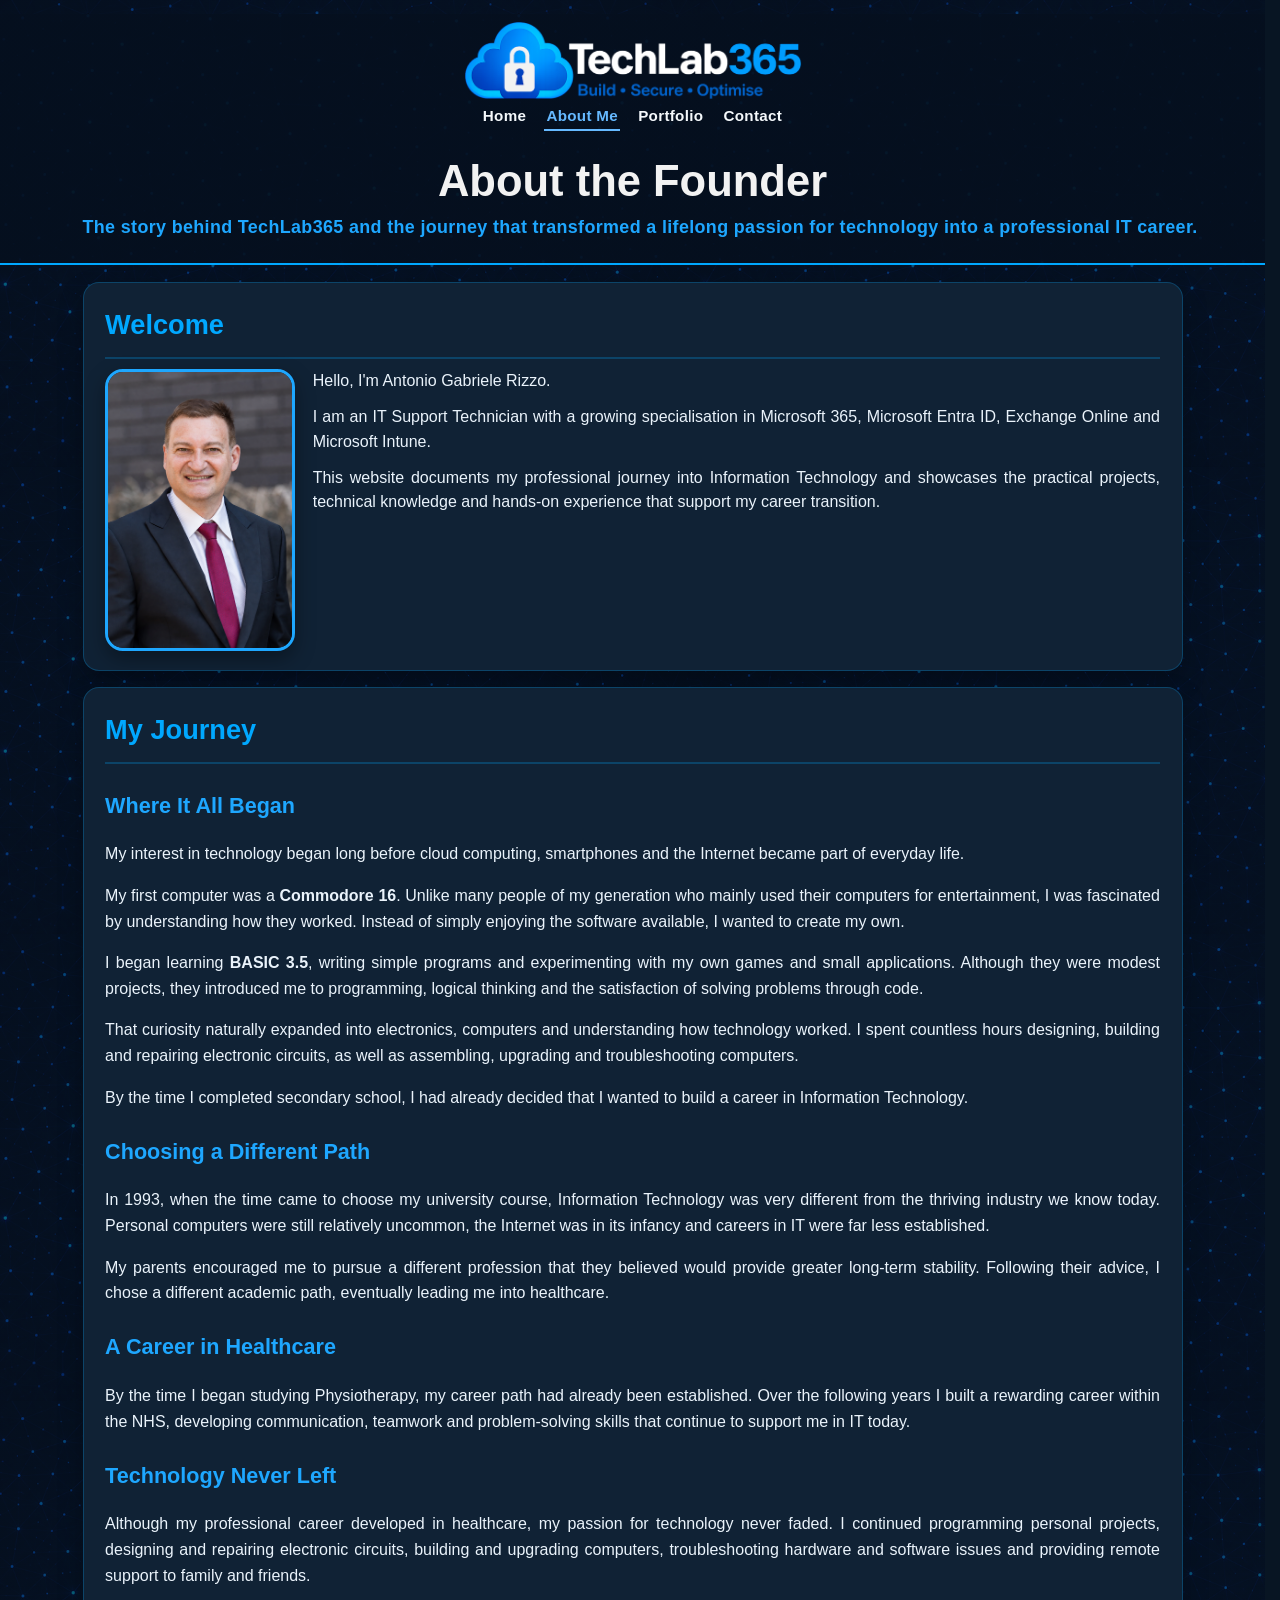
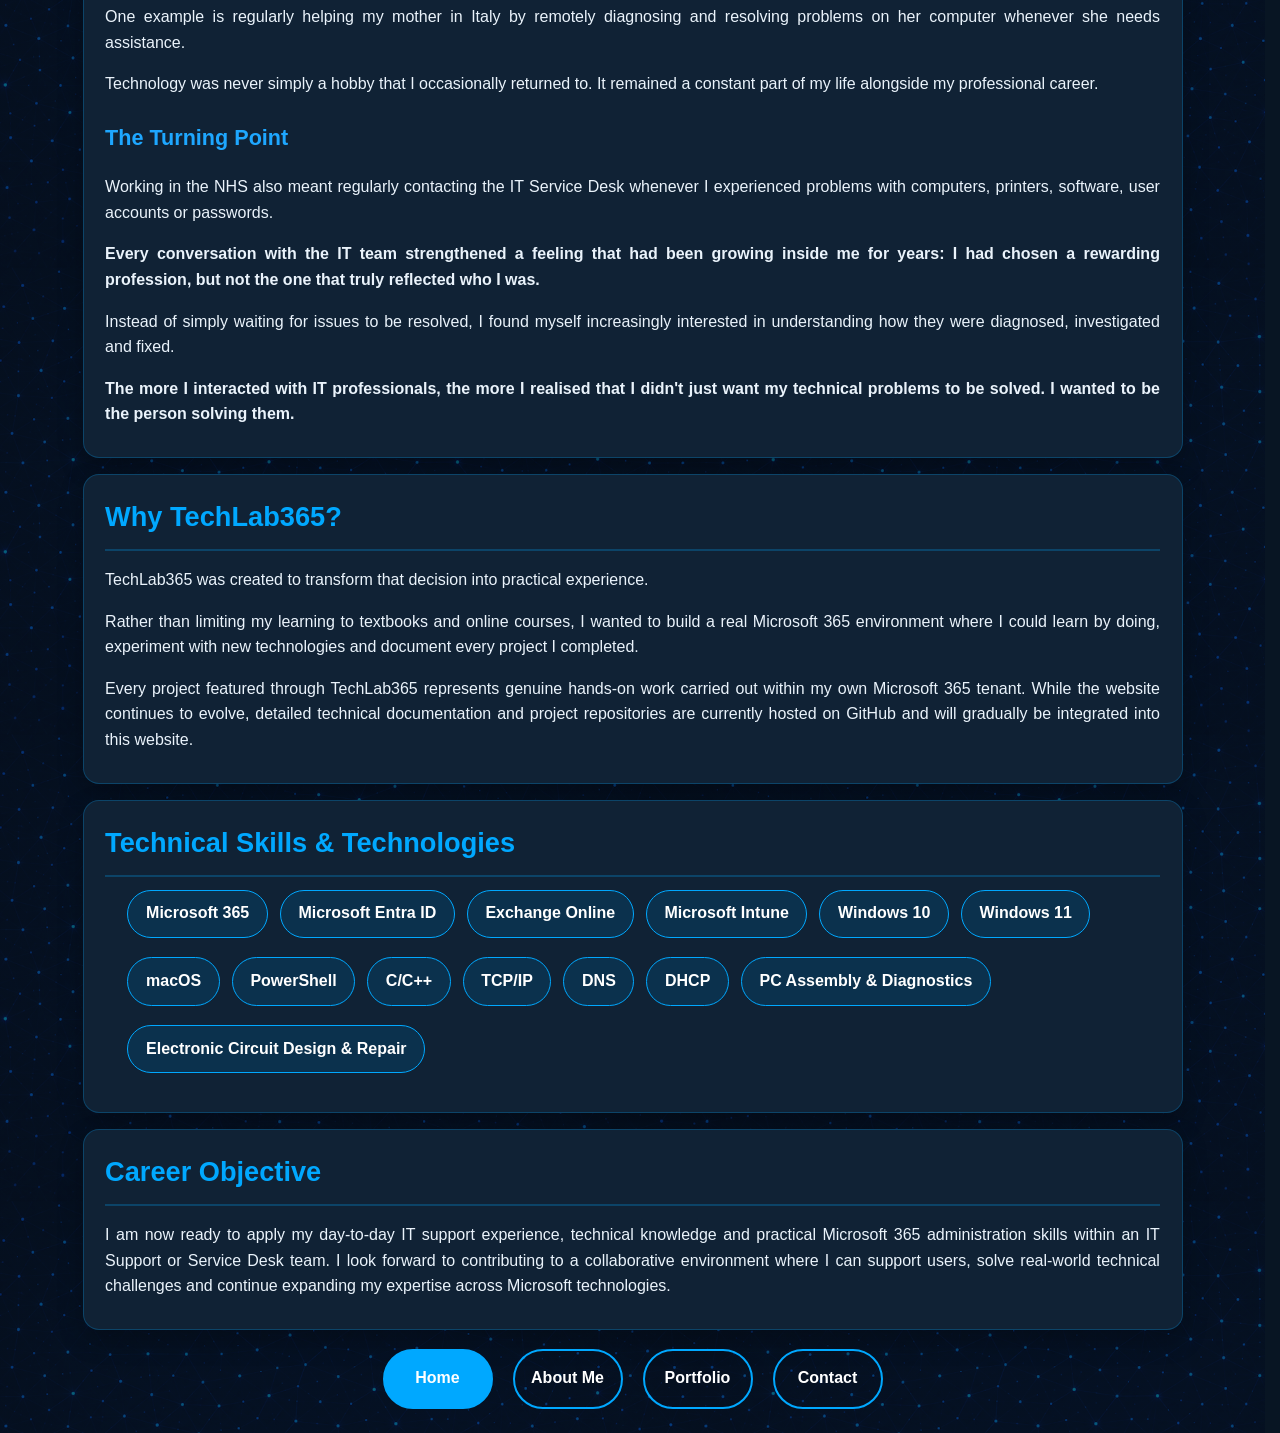
==== commit bb18e609: "Added portfolio pages" ====
--- a/about.html
+++ b/about.html
@@ -55,7 +55,6 @@
     </header>
 
     <main class="page-container">
-
       <!-- ==========================================================
            CARD 1 — WELCOME
       ========================================================== -->
@@ -145,7 +144,7 @@
           healthcare.
         </p>
 
-          <h3>A Career in Healthcare</h3>
+        <h3>A Career in Healthcare</h3>
 
         <p>
           By the time I began studying Physiotherapy, my career path had already
@@ -278,48 +277,38 @@
            PAGE BUTTONS
       ========================================================== -->
       <div class="page-buttons">
-        <a href="index.html">Home</a>
+        <a href="index.html" class="active">Home</a>
+
+        <a href="about.html">About Me</a>
+
+        <a href="portfolio.html">Portfolio</a>
+
+        <a href="contact.html">Contact</a>
       </div>
-
     </main>
 
     <script>
       document.addEventListener("DOMContentLoaded", function () {
-
         document.querySelectorAll(".site-nav").forEach(function (nav) {
-
           const toggle = nav.querySelector(".nav-toggle");
 
           if (!toggle) return;
 
           toggle.addEventListener("click", function () {
-
             const expanded = nav.classList.toggle("nav-open");
 
-            toggle.setAttribute(
-              "aria-expanded",
-              expanded ? "true" : "false"
-            );
-
+            toggle.setAttribute("aria-expanded", expanded ? "true" : "false");
           });
 
           nav.querySelectorAll(".nav-links a").forEach(function (link) {
-
             link.addEventListener("click", function () {
-
               nav.classList.remove("nav-open");
 
               toggle.setAttribute("aria-expanded", "false");
-
             });
-
           });
-
         });
-
       });
     </script>
-
   </body>
 </html>
-      
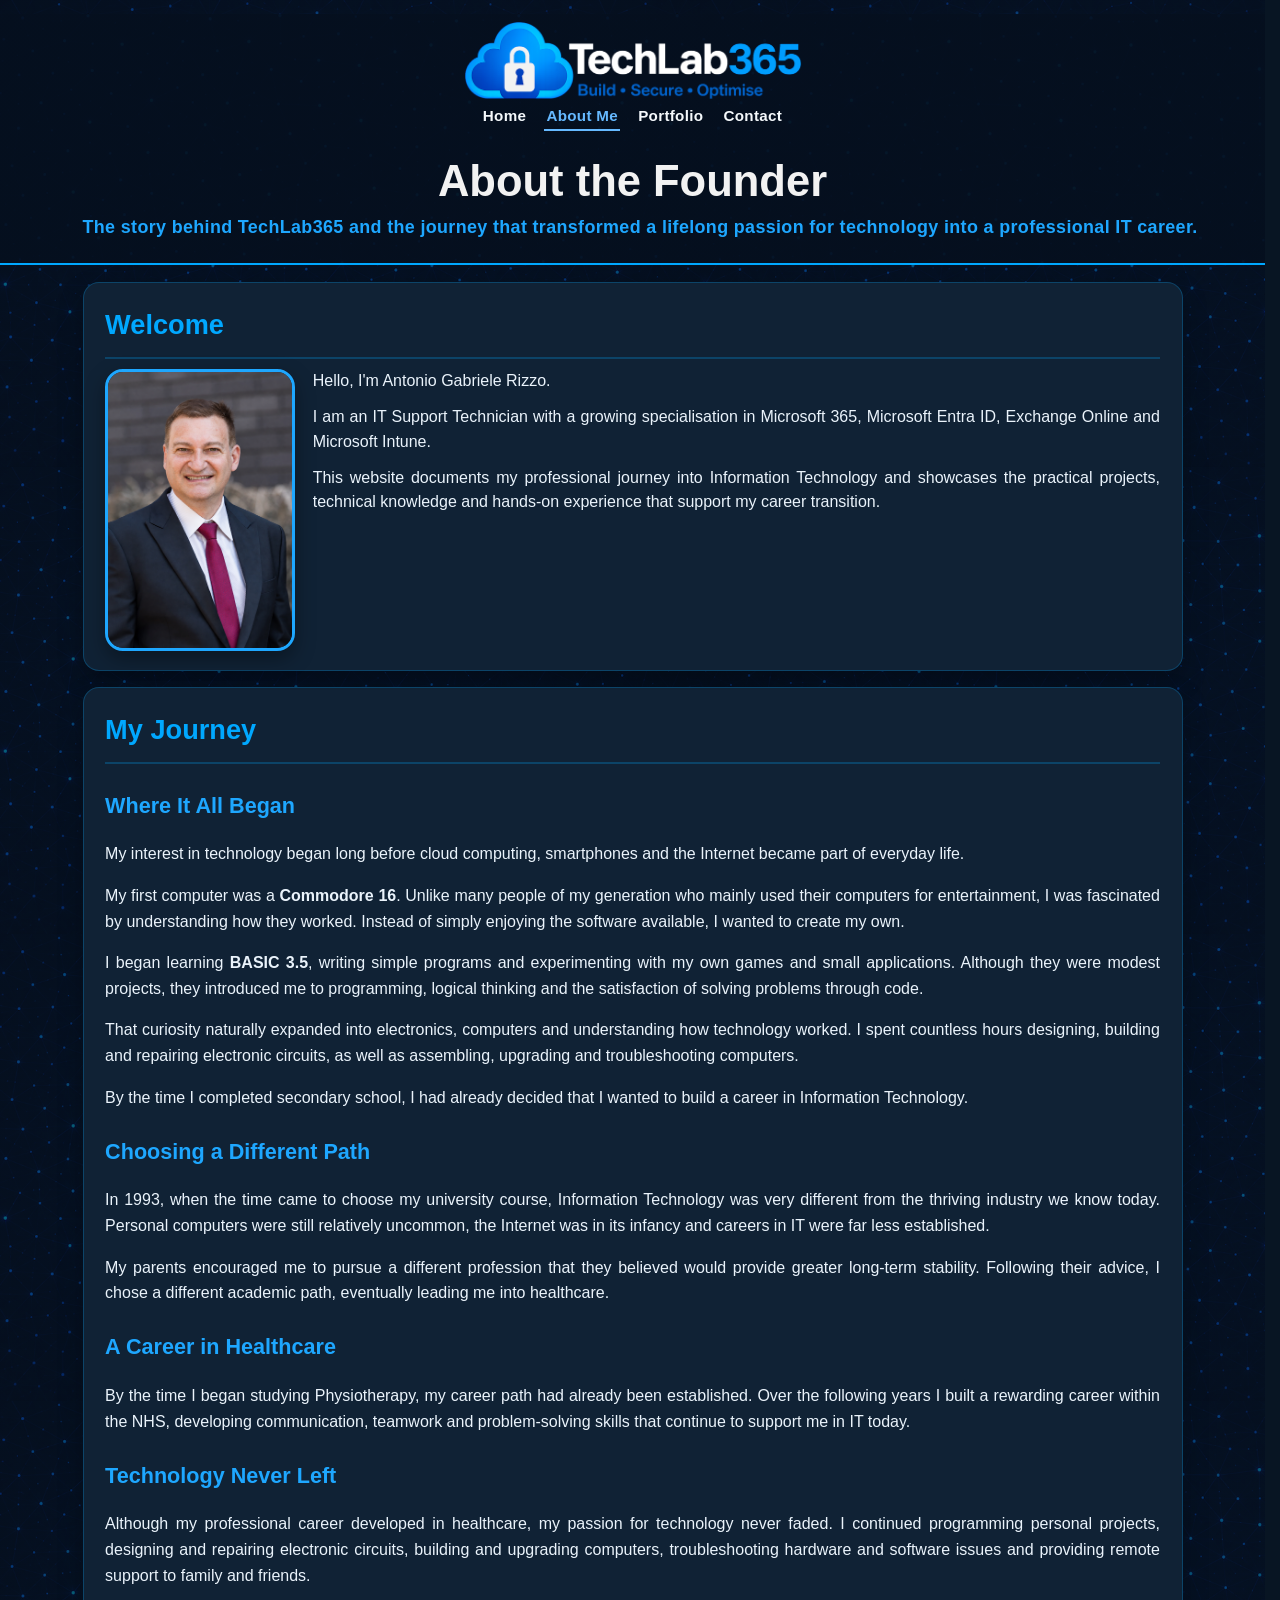
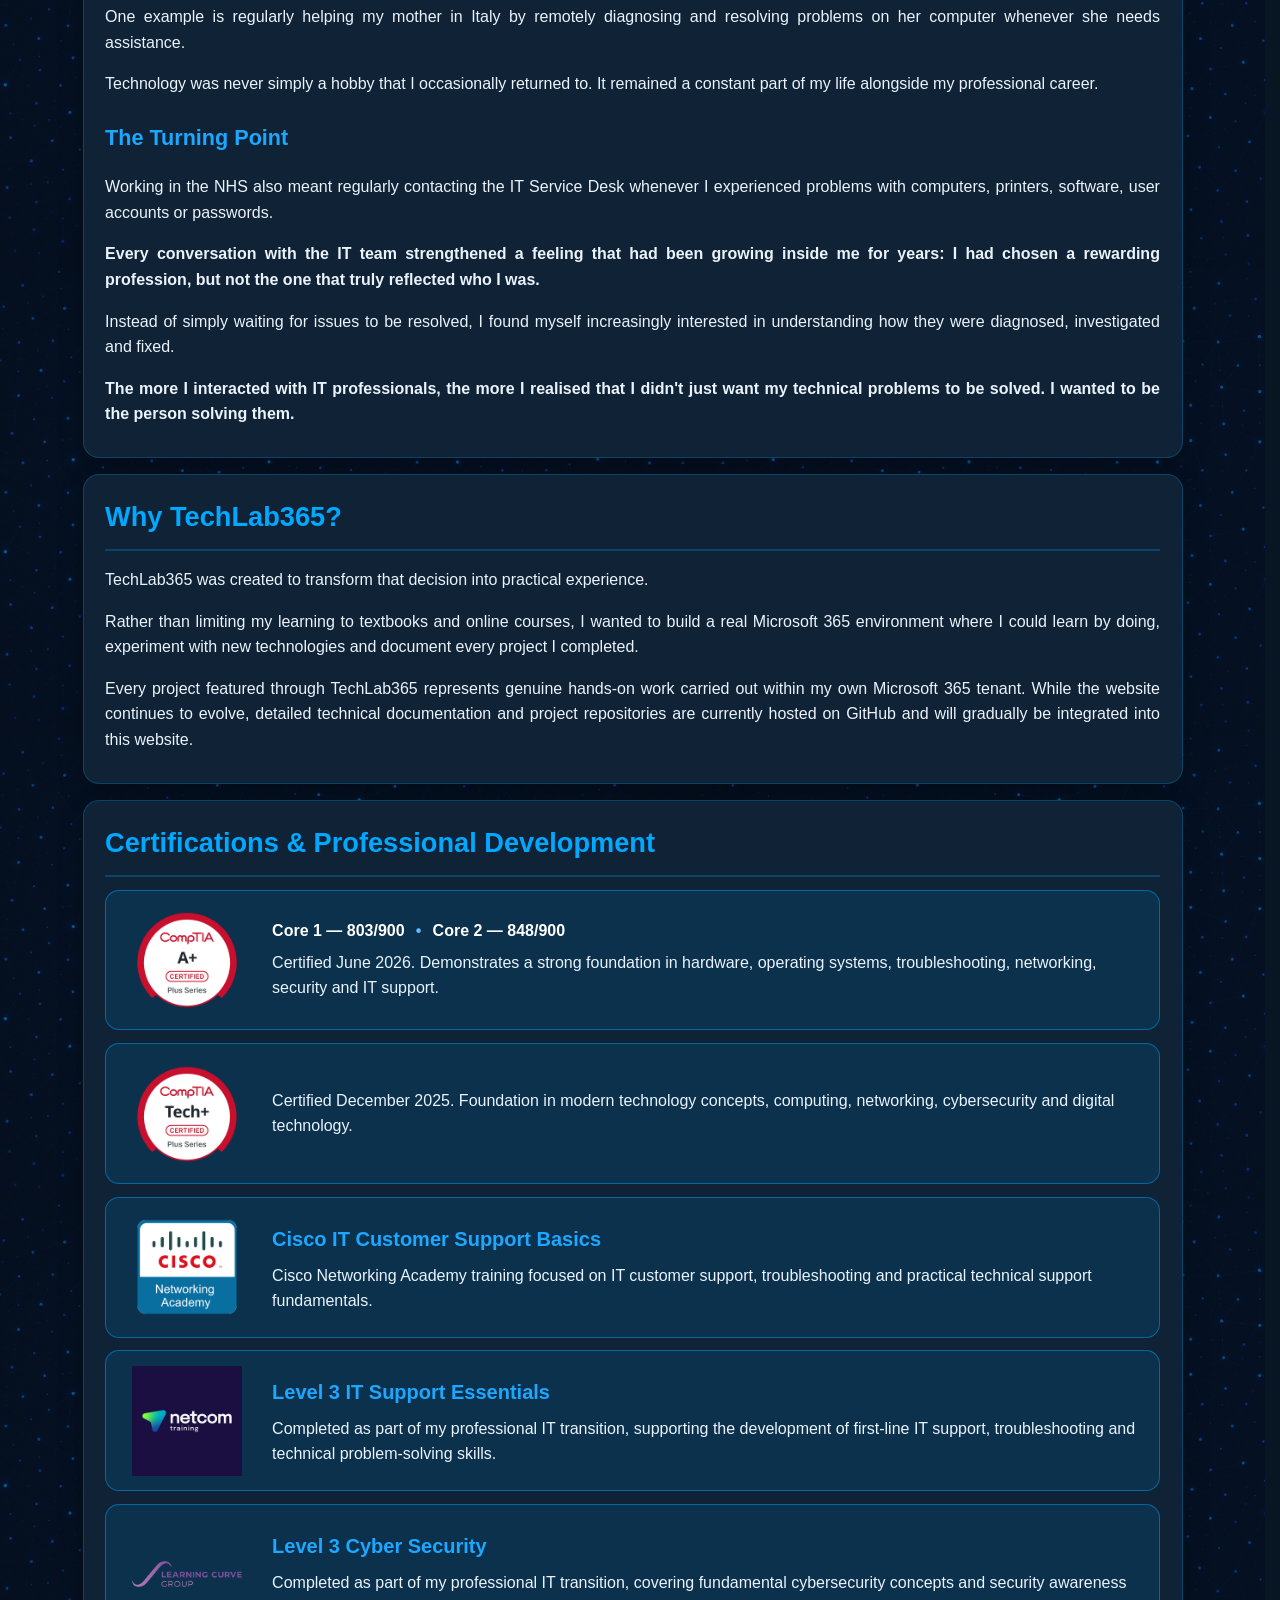
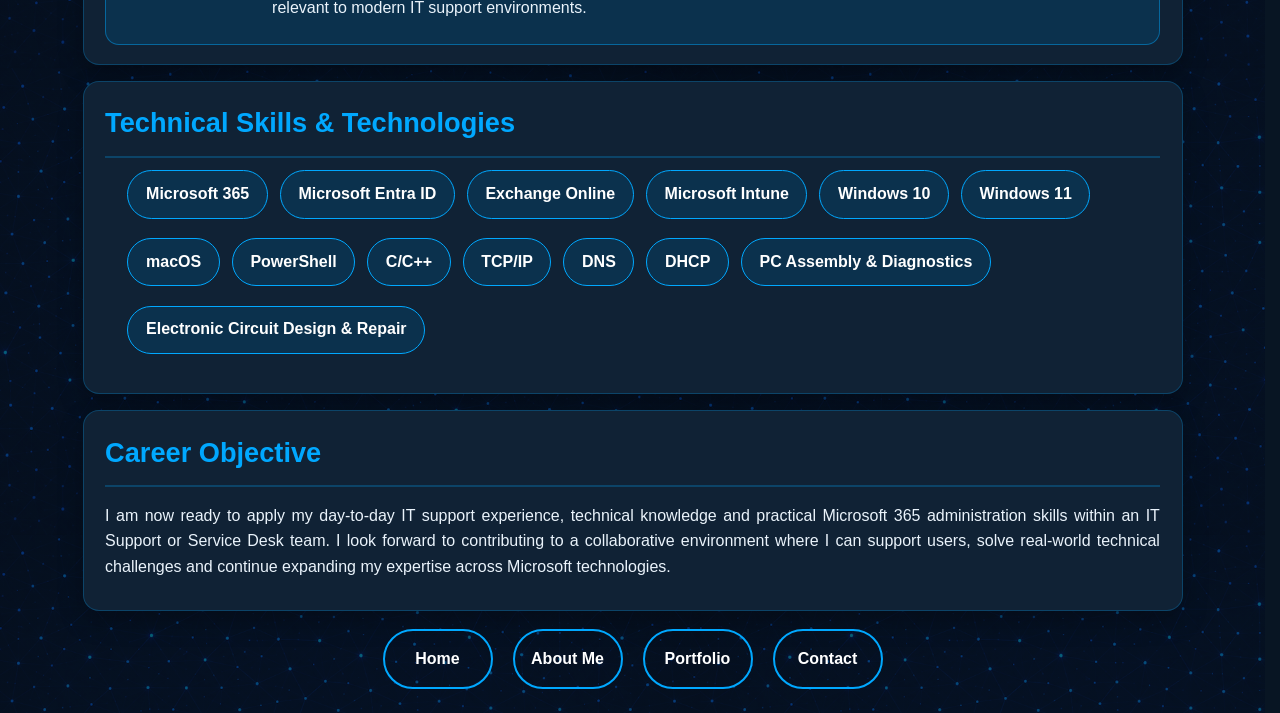
==== commit d637f8df: "New upgraded mobile website" ====
--- a/about.html
+++ b/about.html
@@ -26,20 +26,9 @@
         </a>
 
         <nav class="site-nav" aria-label="Primary">
-          <button
-            class="nav-toggle"
-            type="button"
-            aria-expanded="false"
-            aria-label="Toggle navigation"
-          >
-            <span></span>
-            <span></span>
-            <span></span>
-          </button>
-
           <ul class="nav-links">
             <li><a href="index.html">Home</a></li>
-            <li><a href="about.html" class="active">About Me</a></li>
+            <li><a href="about.html">About Me</a></li>
             <li><a href="portfolio.html">Portfolio</a></li>
             <li><a href="contact.html">Contact</a></li>
           </ul>
@@ -234,7 +223,115 @@
       </section>
 
       <!-- ==========================================================
-           CARD 4 — TECHNICAL SKILLS
+           CARD 4 — CERTIFICATIONS & PROFESSIONAL DEVELOPMENT
+      ========================================================== -->
+      <section class="card">
+        <h2>Certifications & Professional Development</h2>
+
+        <div class="certification-list">
+          <!-- CompTIA A+ -->
+          <div class="certification-item">
+            <div class="certification-logo">
+              <img src="assets/img/icons/comptia-a-plus.png" alt="CompTIA A+" />
+            </div>
+
+            <div class="certification-content">
+              <p class="certification-score">
+                <strong>Core 1 — 803/900</strong>
+                <span>•</span>
+                <strong>Core 2 — 848/900</strong>
+              </p>
+
+              <p>
+                Certified June 2026. Demonstrates a strong foundation in
+                hardware, operating systems, troubleshooting, networking,
+                security and IT support.
+              </p>
+            </div>
+          </div>
+
+          <!-- CompTIA Tech+ -->
+          <div class="certification-item">
+            <div class="certification-logo">
+              <img
+                src="assets/img/icons/comptia-tech-plus.png"
+                alt="CompTIA Tech+"
+              />
+            </div>
+
+            <div class="certification-content">
+              <p>
+                Certified December 2025. Foundation in modern technology
+                concepts, computing, networking, cybersecurity and digital
+                technology.
+              </p>
+            </div>
+          </div>
+
+          <!-- Cisco Networking Academy -->
+          <div class="certification-item">
+            <div class="certification-logo">
+              <img
+                src="assets/img/icons/cisco-networking-academy.png"
+                alt="Cisco Networking Academy"
+              />
+            </div>
+
+            <div class="certification-content">
+              <h3>Cisco IT Customer Support Basics</h3>
+
+              <p>
+                Cisco Networking Academy training focused on IT customer
+                support, troubleshooting and practical technical support
+                fundamentals.
+              </p>
+            </div>
+          </div>
+
+          <!-- Level 3 IT Support -->
+          <div class="certification-item">
+            <div class="certification-logo">
+              <img
+                src="assets/img/icons/level-3-it.png"
+                alt="Level 3 IT Support"
+              />
+            </div>
+
+            <div class="certification-content">
+              <h3>Level 3 IT Support Essentials</h3>
+
+              <p>
+                Completed as part of my professional IT transition, supporting
+                the development of first-line IT support, troubleshooting and
+                technical problem-solving skills.
+              </p>
+            </div>
+          </div>
+
+          <!-- Level 3 Cyber Security -->
+          <div class="certification-item">
+            <div class="certification-logo">
+              <img
+                src="assets/img/icons/level-3-cyber-security.png"
+                alt="Level 3 Cyber Security"
+              />
+            </div>
+
+            <div class="certification-content">
+              <h3>Level 3 Cyber Security</h3>
+
+              <p>
+                Completed as part of my professional IT transition, covering
+                fundamental cybersecurity concepts and security awareness
+                relevant to modern IT support environments.
+              </p>
+            </div>
+          </div>
+        </div>
+      </section>
+
+      <!-- ==========================================================
+           CARD 5 — TECHNICAL SKILLS
       ========================================================== -->
       <section class="card">
         <h2>Technical Skills &amp; Technologies</h2>
@@ -258,7 +355,7 @@
       </section>
 
       <!-- ==========================================================
-           CARD 5 — CAREER OBJECTIVE
+           CARD 6 — CAREER OBJECTIVE
       ========================================================== -->
       <section class="card">
         <h2>Career Objective</h2>
@@ -277,7 +374,7 @@
            PAGE BUTTONS
       ========================================================== -->
       <div class="page-buttons">
-        <a href="index.html" class="active">Home</a>
+        <a href="index.html">Home</a>
 
         <a href="about.html">About Me</a>
 
@@ -286,29 +383,29 @@
         <a href="contact.html">Contact</a>
       </div>
     </main>
-
     <script>
-      document.addEventListener("DOMContentLoaded", function () {
-        document.querySelectorAll(".site-nav").forEach(function (nav) {
-          const toggle = nav.querySelector(".nav-toggle");
-
-          if (!toggle) return;
-
-          toggle.addEventListener("click", function () {
-            const expanded = nav.classList.toggle("nav-open");
-
-            toggle.setAttribute("aria-expanded", expanded ? "true" : "false");
-          });
-
-          nav.querySelectorAll(".nav-links a").forEach(function (link) {
-            link.addEventListener("click", function () {
-              nav.classList.remove("nav-open");
-
-              toggle.setAttribute("aria-expanded", "false");
-            });
-          });
+      function setActiveNavigation() {
+        const currentPage =
+          window.location.pathname.split("/").pop() || "index.html";
+
+        /* Remove every active state first */
+        document.querySelectorAll(".nav-links a").forEach(function (link) {
+          link.classList.remove("active");
         });
-      });
+
+        /* Activate only the link belonging to the current page */
+        document.querySelectorAll(".nav-links a").forEach(function (link) {
+          if (link.getAttribute("href") === currentPage) {
+            link.classList.add("active");
+          }
+        });
+      }
+
+      /* Normal page loading */
+      document.addEventListener("DOMContentLoaded", setActiveNavigation);
+
+      /* Browser Back / Forward, including mobile bfcache restoration */
+      window.addEventListener("pageshow", setActiveNavigation);
     </script>
   </body>
 </html>
--- a/assets/css/about.css
+++ b/assets/css/about.css
@@ -1,4 +1,4 @@
-/* ==========================================================
+/* /* ==========================================================
    TechLab365 - About Page 
    ========================================================== */
 
@@ -252,6 +252,80 @@
 }
 
 /* ==========================================================
+   CERTIFICATIONS & PROFESSIONAL DEVELOPMENT
+   ========================================================== */
+
+.certification-list {
+  display: flex;
+  flex-direction: column;
+  gap: 0.8rem;
+  margin-top: 0.8rem;
+}
+
+.certification-item {
+  display: grid;
+  grid-template-columns: 130px minmax(0, 1fr);
+  align-items: center;
+  gap: 1.25rem;
+  padding: 0.9rem 1rem;
+  background: #0b314d;
+  border: 1px solid rgba(0, 168, 255, 0.45);
+  border-radius: 14px;
+  text-align: left;
+}
+
+.certification-logo {
+  display: flex;
+  align-items: center;
+  justify-content: center;
+  min-height: 110px;
+}
+
+.certification-item img {
+  width: 110px;
+  height: 110px;
+  object-fit: contain;
+  display: block;
+}
+
+.certification-content {
+  min-width: 0;
+}
+
+.certification-content h3 {
+  margin: 0 0 0.45rem;
+  color: #1ea7ff;
+  font-size: 1.25rem;
+}
+
+.certification-content p {
+  margin: 0 0 0.45rem;
+  text-align: left;
+  line-height: 1.55;
+}
+
+.certification-content p:last-child {
+  margin-bottom: 0;
+}
+
+.certification-score {
+  display: flex;
+  flex-wrap: wrap;
+  align-items: center;
+  gap: 0.7rem;
+  margin-bottom: 0.45rem !important;
+}
+
+.certification-score strong {
+  color: #ffffff;
+}
+
+.certification-score span {
+  color: #66b9ff;
+  font-weight: 700;
+}
+
+/* ==========================================================
    PAGE BUTTONS
    ========================================================== */
 
@@ -291,27 +365,44 @@
    ========================================================== */
 
 @media (max-width: 768px) {
+  /* Mobile navigation - always visible, two-column layout */
   .nav-toggle {
+    display: none;
+  }
+
+  .nav-links {
+    display: grid;
+    grid-template-columns: repeat(2, minmax(0, 1fr));
+    justify-content: center;
+    align-items: center;
+    gap: 0.45rem 2rem;
+    width: min(94vw, 520px);
+    margin: 0 auto 0.4rem;
+    padding: 0.15rem 0;
+    background: transparent;
+    border: 0;
+    border-radius: 0;
+  }
+
+  .nav-links li {
     display: flex;
-  }
-
-  .site-nav:not(.nav-open) .nav-links {
-    display: none;
-  }
-
-  .site-nav.nav-open .nav-links {
-    display: flex;
-  }
-
-  .nav-links {
-    flex-direction: column;
-    gap: 0.8rem;
-    padding: 0.85rem 1rem;
-    width: min(92vw, 320px);
-    background: rgba(5, 15, 30, 0.95);
-    border: 1px solid rgba(0, 168, 255, 0.25);
-    border-radius: 12px;
-    margin: 0 auto 0.4rem;
+    justify-content: center;
+  }
+
+  /* ----------------------------------------------------------
+     MOBILE NAVIGATION
+     Prevent persistent touch-hover states after Android
+     Back/Forward navigation.
+     ---------------------------------------------------------- */
+
+  .nav-links a:hover {
+    color: #f5f9fc;
+    border-color: transparent;
+  }
+
+  .nav-links a.active {
+    color: #66b9ff;
+    border-color: #66b9ff;
   }
 
   .page-hero {
@@ -352,6 +443,25 @@
     font-size: 1.08rem;
     line-height: 1.85;
   }
+
+  .certification-item {
+    grid-template-columns: 95px minmax(0, 1fr);
+    gap: 0.9rem;
+    padding: 0.8rem;
+  }
+
+  .certification-logo {
+    min-height: 90px;
+  }
+
+  .certification-item img {
+    width: 90px;
+    height: 90px;
+  }
+
+  .certification-content h3 {
+    font-size: 1.15rem;
+  }
 }
 
 /* ==========================================================
@@ -371,3 +481,23 @@
     line-height: 1.75;
   }
 }
+
+@media (max-width: 480px) {
+  .certification-item {
+    grid-template-columns: 1fr;
+    text-align: center;
+  }
+
+  .certification-logo {
+    min-height: 85px;
+  }
+
+  .certification-content p,
+  .certification-content h3 {
+    text-align: center;
+  }
+
+  .certification-score {
+    justify-content: center;
+  }
+}
